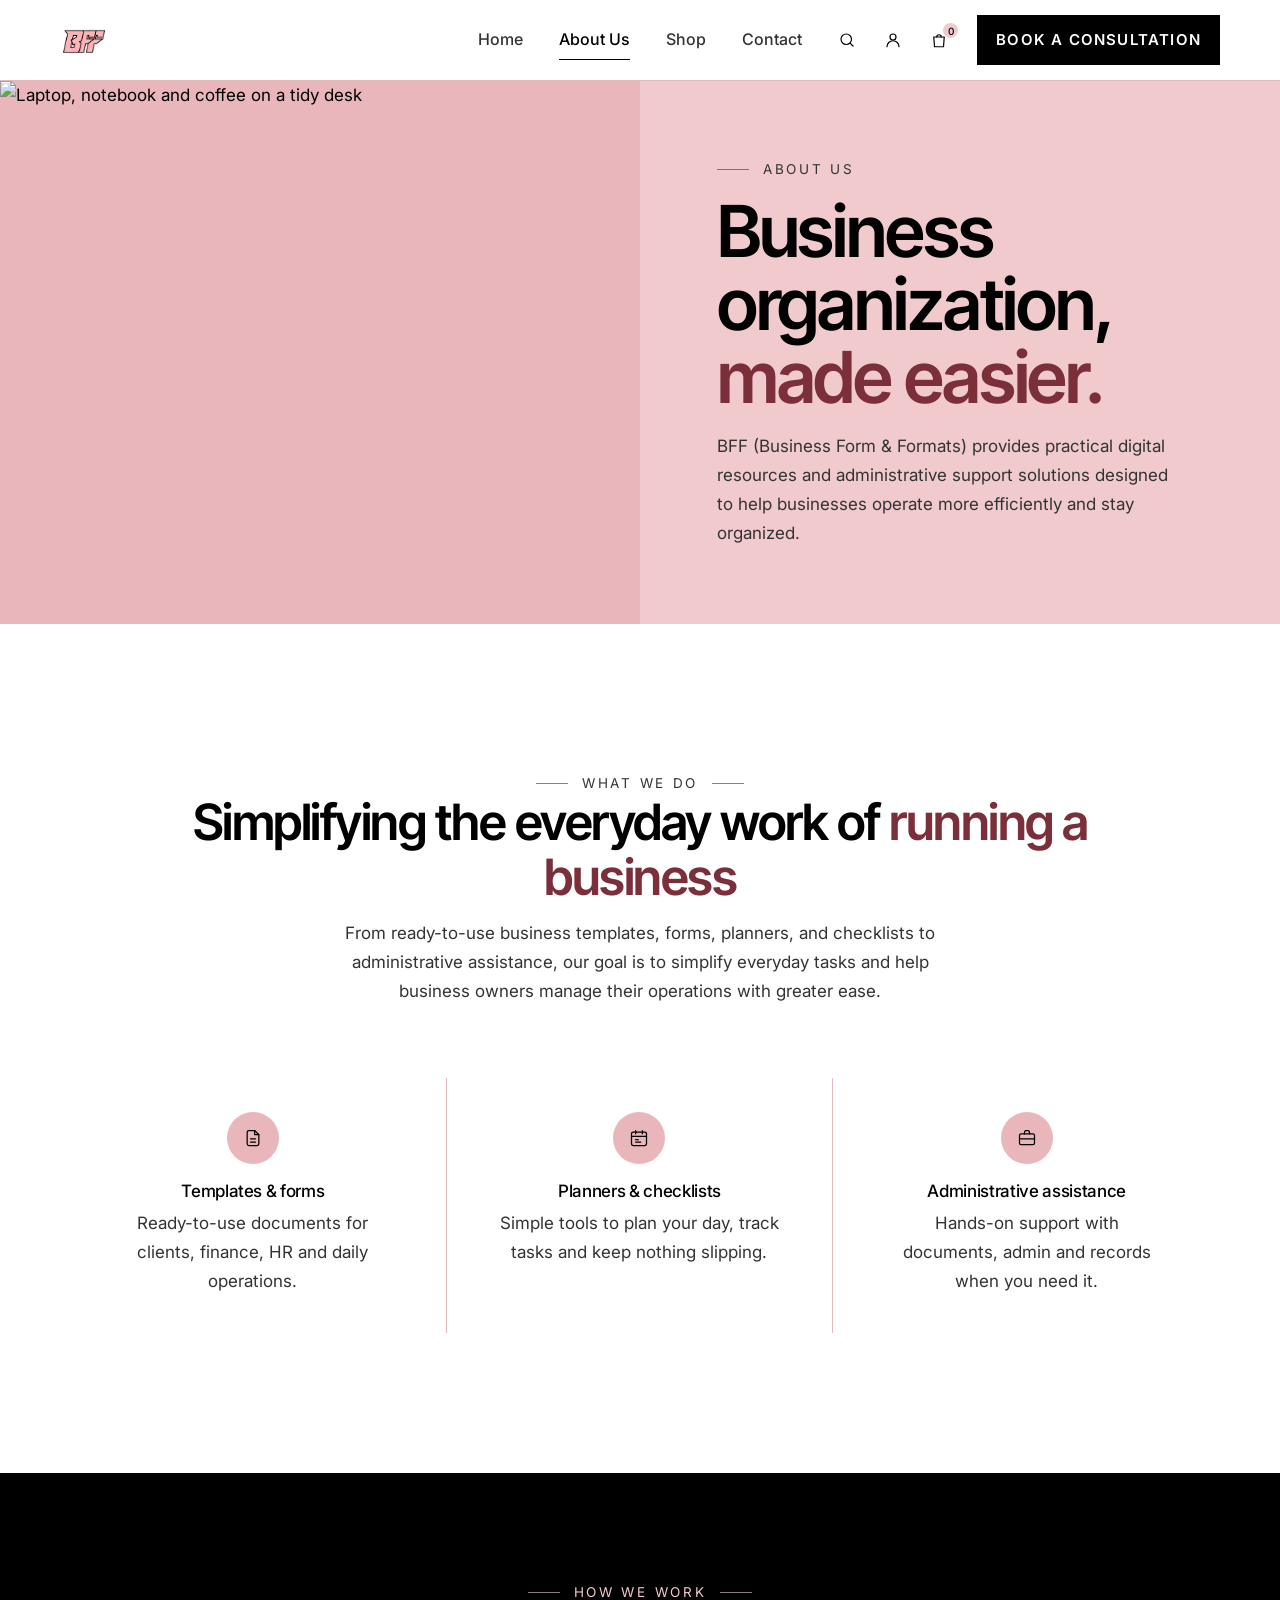
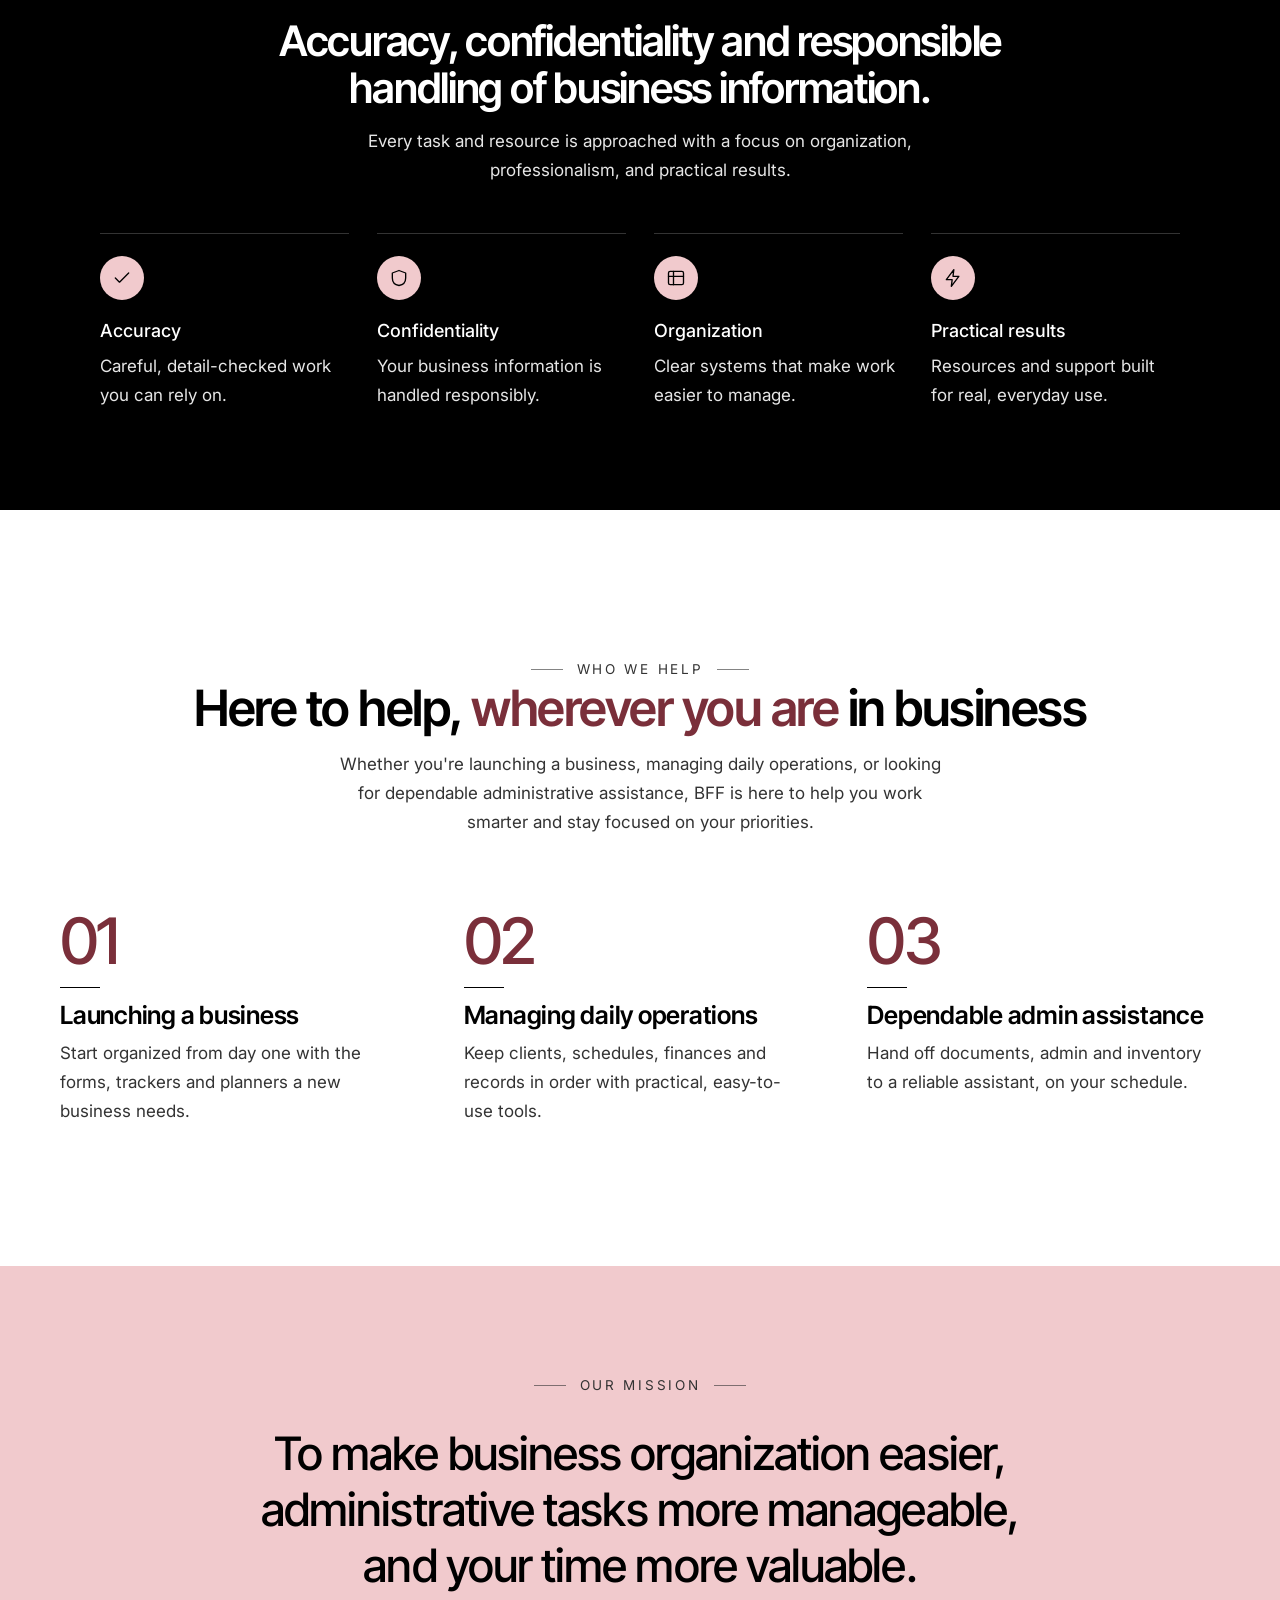
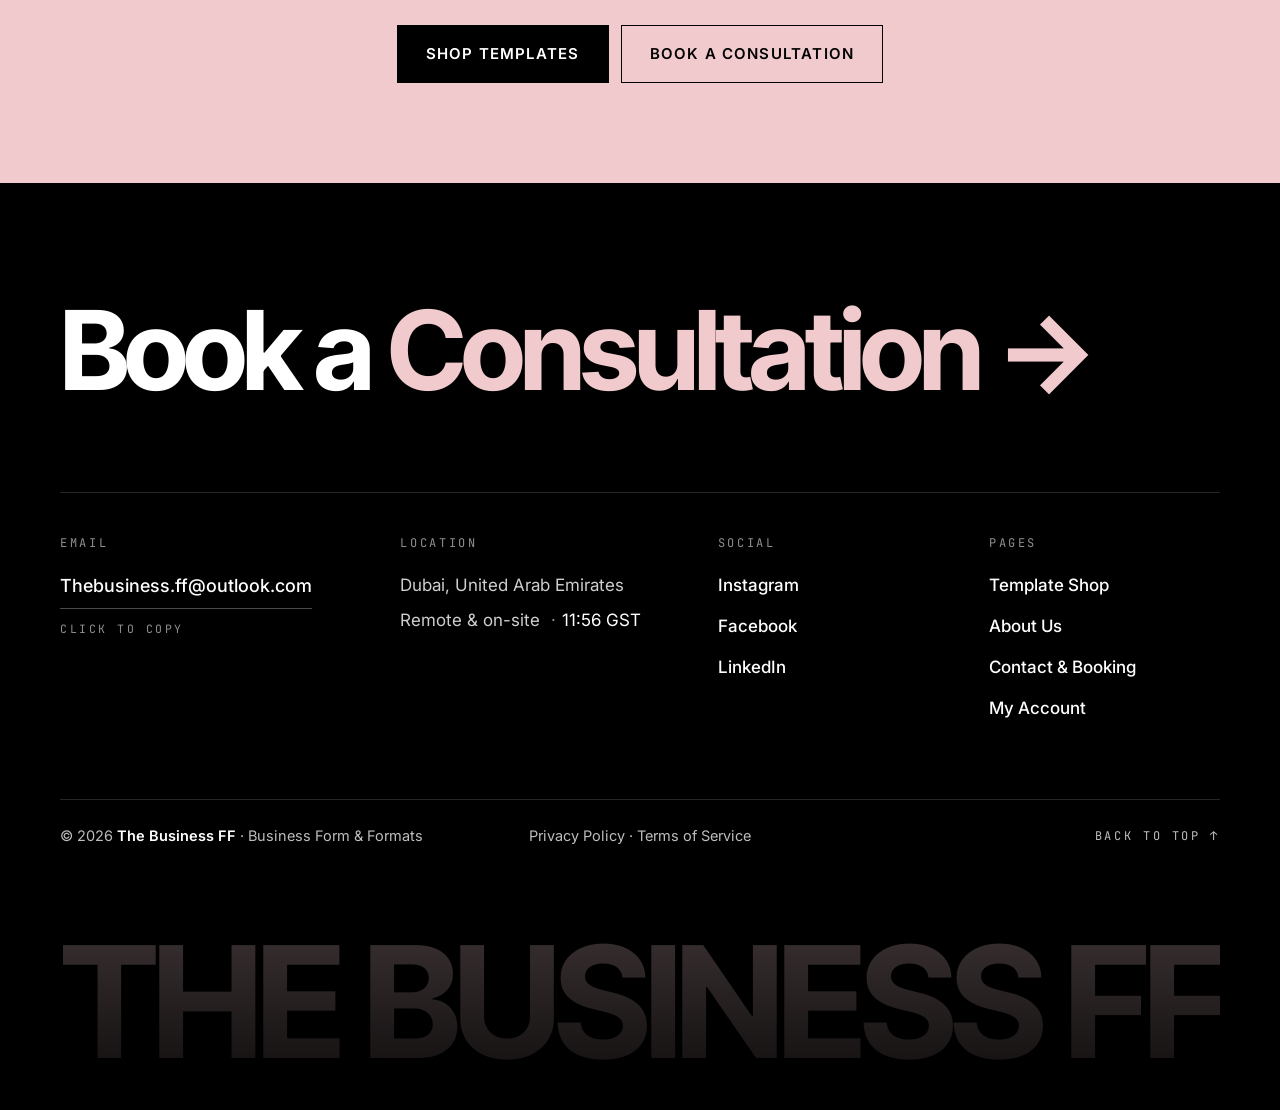
==== about.html @ d059f833 "Initial commit Co-Authored-By: Claude Sonnet 5.5 <noreply@anthropic.com>" ====
<!DOCTYPE html>
<html lang="en">
<head>
  <meta charset="UTF-8" />
  <meta name="viewport" content="width=device-width, initial-scale=1.0" />
  <title>About Us | The Business FF</title>
  <meta name="description" content="BFF (Business Form &amp; Formats) provides practical digital resources and administrative support to help businesses stay organized." />
  <link rel="icon" type="image/avif" href="nav-logo.avif" />
  <link rel="preconnect" href="https://fonts.googleapis.com" />
  <link rel="preconnect" href="https://fonts.gstatic.com" crossorigin />
  <link href="https://fonts.googleapis.com/css2?family=Inter:wght@400;500;600&family=Inter+Tight:wght@500;600;700&family=JetBrains+Mono:wght@400;500&display=swap" rel="stylesheet" />
  <link rel="stylesheet" href="css/styles.css?v=20261021e" />
</head>
<body>

  <header class="site-header">
    <div class="container">
      <a href="/" class="logo" aria-label="The Business FF home">
        <img src="nav-logo.avif" alt="The Business FF" />
      </a>
      <nav class="nav" id="site-nav">
        <a href="/">Home</a>
        <a href="/about" aria-current="page">About Us</a>
        <a href="/shop">Shop</a>
        <a href="/contact">Contact</a>
      </nav>
      <div class="header-actions">
        <a href="/shop#search" class="icon-btn" aria-label="Search templates">
          <svg viewBox="0 0 24 24" fill="none" stroke="currentColor" stroke-width="1.6" stroke-linecap="round"><circle cx="11" cy="11" r="7"/><path d="m20 20-3.5-3.5"/></svg>
        </a>
        <a href="/account" class="icon-btn" aria-label="Sign in" data-account>
          <svg viewBox="0 0 24 24" fill="none" stroke="currentColor" stroke-width="1.6" stroke-linecap="round"><circle cx="12" cy="8" r="4"/><path d="M4 21a8 8 0 0 1 16 0"/></svg>
          <span class="avatar" aria-hidden="true"></span>
        </a>
        <a href="/cart" class="icon-btn" aria-label="Cart, 0 items">
          <svg viewBox="0 0 24 24" fill="none" stroke="currentColor" stroke-width="1.6" stroke-linecap="round" stroke-linejoin="round"><path d="M5 8h14l-1 13H6z"/><path d="M9 8a3 3 0 0 1 6 0"/></svg>
          <span class="badge" data-cart-count>0</span>
        </a>
        <a href="/contact" class="btn btn--dark">Book a Consultation</a>
      </div>
      <button class="nav-toggle" aria-label="Open menu" aria-expanded="false" aria-controls="site-nav">
        <svg width="24" height="24" viewBox="0 0 24 24" fill="none" stroke="currentColor" stroke-width="1.5"><path d="M3 7h18M3 12h18M3 17h18"/></svg>
      </button>
    </div>
  </header>

  <main>
    <!-- Hero -->
    <section class="split-hero split-hero--contact">
      <img class="split-hero__img"
           src="https://images.unsplash.com/photo-1499750310107-5fef28a66643?auto=format&fit=crop&w=1400&q=80"
           alt="Laptop, notebook and coffee on a tidy desk" />
      <div class="split-hero__content">
        <p class="eyebrow">About us</p>
        <h1>Business organization, <em>made easier.</em></h1>
        <p class="lead">BFF (Business Form &amp; Formats) provides practical digital resources and administrative support solutions designed to help businesses operate more efficiently and stay organized.</p>
      </div>
    </section>

    <!-- What we do -->
    <section class="section" id="what-we-do">
      <div class="container">
        <div class="section-head">
          <p class="eyebrow">What we do</p>
          <h2>Simplifying the everyday work of <em>running a business</em></h2>
          <p>From ready-to-use business templates, forms, planners, and checklists to administrative assistance, our goal is to simplify everyday tasks and help business owners manage their operations with greater ease.</p>
        </div>

        <div class="service-grid about-offer">
          <article class="service reveal">
            <div class="icon-circle"><svg viewBox="0 0 24 24"><path d="M14 3H7a2 2 0 0 0-2 2v14a2 2 0 0 0 2 2h10a2 2 0 0 0 2-2V8z"/><path d="M14 3v5h5M9 13h6M9 17h6"/></svg></div>
            <h3>Templates &amp; forms</h3>
            <p>Ready-to-use documents for clients, finance, HR and daily operations.</p>
          </article>
          <article class="service reveal">
            <div class="icon-circle"><svg viewBox="0 0 24 24"><rect x="3" y="5" width="18" height="16" rx="2"/><path d="M16 3v4M8 3v4M3 10h18M8 14h3M8 17h6"/></svg></div>
            <h3>Planners &amp; checklists</h3>
            <p>Simple tools to plan your day, track tasks and keep nothing slipping.</p>
          </article>
          <article class="service reveal">
            <div class="icon-circle"><svg viewBox="0 0 24 24"><rect x="3" y="7" width="18" height="13" rx="2"/><path d="M9 7V5a2 2 0 0 1 2-2h2a2 2 0 0 1 2 2v2M3 13h18"/></svg></div>
            <h3>Administrative assistance</h3>
            <p>Hands-on support with documents, admin and records when you need it.</p>
          </article>
        </div>
      </div>
    </section>

    <!-- Values -->
    <section class="band about-values">
      <div class="container reveal">
        <p class="eyebrow">How we work</p>
        <h2>Accuracy, confidentiality and responsible handling of business information.</h2>
        <p class="about-values__lead">Every task and resource is approached with a focus on organization, professionalism, and practical results.</p>
        <ul class="values">
          <li>
            <span class="values__icon"><svg viewBox="0 0 24 24"><path d="M20 6 9 17l-5-5"/></svg></span>
            <strong>Accuracy</strong>
            <span>Careful, detail-checked work you can rely on.</span>
          </li>
          <li>
            <span class="values__icon"><svg viewBox="0 0 24 24"><path d="M12 3 4 6v6c0 5 3.4 8.3 8 9 4.6-.7 8-4 8-9V6z"/></svg></span>
            <strong>Confidentiality</strong>
            <span>Your business information is handled responsibly.</span>
          </li>
          <li>
            <span class="values__icon"><svg viewBox="0 0 24 24"><rect x="3" y="4" width="18" height="16" rx="2"/><path d="M3 10h18M9 4v16"/></svg></span>
            <strong>Organization</strong>
            <span>Clear systems that make work easier to manage.</span>
          </li>
          <li>
            <span class="values__icon"><svg viewBox="0 0 24 24"><path d="M13 2 4 14h7l-1 8 9-12h-7z"/></svg></span>
            <strong>Practical results</strong>
            <span>Resources and support built for real, everyday use.</span>
          </li>
        </ul>
      </div>
    </section>

    <!-- Who we help -->
    <section class="section" id="who-we-help">
      <div class="container">
        <div class="section-head">
          <p class="eyebrow">Who we help</p>
          <h2>Here to help, <em>wherever you are</em> in business</h2>
          <p>Whether you're launching a business, managing daily operations, or looking for dependable administrative assistance, BFF is here to help you work smarter and stay focused on your priorities.</p>
        </div>
        <div class="steps">
          <div class="step reveal">
            <p class="step__num">01</p>
            <h3>Launching a business</h3>
            <p>Start organized from day one with the forms, trackers and planners a new business needs.</p>
          </div>
          <div class="step reveal">
            <p class="step__num">02</p>
            <h3>Managing daily operations</h3>
            <p>Keep clients, schedules, finances and records in order with practical, easy-to-use tools.</p>
          </div>
          <div class="step reveal">
            <p class="step__num">03</p>
            <h3>Dependable admin assistance</h3>
            <p>Hand off documents, admin and inventory to a reliable assistant, on your schedule.</p>
          </div>
        </div>
      </div>
    </section>

    <!-- Mission -->
    <section class="cta about-mission">
      <div class="container reveal">
        <p class="eyebrow">Our mission</p>
        <blockquote>
          <p>To make business organization easier, administrative tasks more manageable, and your time more valuable.</p>
        </blockquote>
        <div class="btn-row">
          <a href="/shop" class="btn btn--dark">Shop Templates</a>
          <a href="/contact" class="btn btn--outline">Book a Consultation</a>
        </div>
      </div>
    </section>
  </main>

  <footer class="site-footer ft">
    <div class="container">
      <a href="/contact" class="ft__cta">Book a <span>Consultation&nbsp;&rarr;</span></a>

      <div class="ft__grid">
        <div class="ft__col">
          <p class="ft__label">Email</p>
          <button type="button" class="ft__email" data-copy-email="thebusiness.ff@outlook.com">Thebusiness.ff@outlook.com</button>
          <p class="ft__hint" data-copy-hint>Click to copy</p>
        </div>
        <div class="ft__col">
          <p class="ft__label">Location</p>
          <p class="ft__text">Dubai, United Arab Emirates</p>
          <p class="ft__text">Remote &amp; on-site <span class="ft__time" data-dubai-time></span></p>
        </div>
        <div class="ft__col">
          <p class="ft__label">Social</p>
          <ul class="ft__links">
            <li><a href="https://www.instagram.com/thebusiness.ff" target="_blank" rel="noopener">Instagram</a></li>
            <li><a href="https://www.facebook.com/thebusiness.ff/" target="_blank" rel="noopener">Facebook</a></li>
            <li><a href="https://www.linkedin.com/in/ms-duene-5a29911a1" target="_blank" rel="noopener">LinkedIn</a></li>
          </ul>
        </div>
        <div class="ft__col">
          <p class="ft__label">Pages</p>
          <ul class="ft__links">
            <li><a href="/shop">Template Shop</a></li>
            <li><a href="/about">About Us</a></li>
            <li><a href="/contact">Contact &amp; Booking</a></li>
            <li><a href="/account">My Account</a></li>
          </ul>
        </div>
      </div>

      <div class="ft__bottom">
        <p>&copy; 2026 <strong>The Business FF</strong> &middot; Business Form &amp; Formats</p>
        <p class="ft__legal"><a href="#">Privacy Policy</a> &middot; <a href="#">Terms of Service</a></p>
        <a href="#top" class="ft__top" data-back-to-top>Back to top &uarr;</a>
      </div>
      <p class="ft__wordmark" aria-hidden="true">THE BUSINESS FF</p>
    </div>
  </footer>

  <script src="https://cdn.jsdelivr.net/npm/@supabase/supabase-js@2.45.4/dist/umd/supabase.min.js"></script>
  <script src="js/auth.js?v=20261021e"></script>
  <script src="js/shop.js?v=20261021e"></script>
  <script src="js/main.js?v=20261021e"></script>
</body>
</html>
---- css/styles.css ----
/* ---------- Tokens: muted pink #F1CACD + black #000000 ---------- */
:root {
  --ink: #000000;
  --ink-soft: #333333;
  --muted: #4d4d4d;
  --white: #ffffff;

  --pink: #f1cacd;        /* muted pink: CTA band, accents (background only, too light for text) */
  --pink-deep: #7a2f3a;   /* numerals, accent text (readable on white and blush) */
  --blush: #f1cacd;       /* pink section backgrounds (same as --pink) */
  --blush-2: #e8b6bb;     /* image panels, icon circles: a step deeper than the pink */
  --line: #e2b9bd;
  --line-dark: #333333;

  --serif: "Inter Tight", "Inter", "Helvetica Neue", Arial, sans-serif;   /* headings */
  --sans: "Inter", "Helvetica Neue", Arial, sans-serif;
  --mono: "JetBrains Mono", ui-monospace, "SFMono-Regular", Consolas, monospace;

  --max: 1320px;
  --gutter: clamp(20px, 5vw, 60px);
}

*,
*::before,
*::after { box-sizing: border-box; }

html { scroll-behavior: smooth; }

body {
  margin: 0;
  background: var(--white);
  color: var(--ink);
  font-family: var(--sans);
  font-weight: 400;
  font-size: 18px;
  line-height: 1.7;
  -webkit-font-smoothing: antialiased;
}

img { display: block; max-width: 100%; }
[hidden] { display: none !important; }
a { color: inherit; text-decoration: none; }
button { font: inherit; }

h1, h2, h3 {
  font-family: var(--serif);
  font-weight: 400;
  line-height: 1.12;
  letter-spacing: -0.01em;
  margin: 0;
}

.container {
  width: 100%;
  max-width: var(--max);
  margin: 0 auto;
  padding: 0 var(--gutter);
}

.eyebrow {
  font-size: 13.5px;
  letter-spacing: 0.2em;
  text-transform: uppercase;
  font-weight: 400;
  color: var(--ink-soft);
  margin: 0 0 14px;
}

.section { padding: clamp(64px, 9vw, 110px) 0; }
.section-head { text-align: center; max-width: 900px; margin: 0 auto clamp(40px, 5vw, 60px); }
.section-head h2 { font-size: clamp(34px, 4vw, 50px); margin-bottom: 14px; }
.section-head p { color: var(--ink-soft); margin: 0 auto; max-width: 620px; }

/* ---------- Buttons (square, uppercase) ---------- */
.btn {
  display: inline-flex;
  align-items: center;
  justify-content: center;
  gap: 8px;
  font-family: var(--sans);
  font-size: 15px;
  font-weight: 500;
  letter-spacing: 0.08em;
  text-transform: uppercase;
  padding: 14px 24px;
  border: 1px solid var(--ink);
  border-radius: 0;
  cursor: pointer;
  transition: background 0.2s ease, color 0.2s ease, border-color 0.2s ease;
}
.btn--dark { background: var(--ink); color: var(--white); }
.btn--dark:hover { background: #333333; border-color: #333333; }
.btn--outline { background: transparent; color: var(--ink); }
.btn--outline:hover { background: var(--ink); color: var(--white); }
.btn--block { width: 100%; }

.link-arrow {
  font-size: 16px;
  font-weight: 400;
  border-bottom: 1px solid currentColor;
  padding-bottom: 1px;
  transition: color 0.2s;
}
.link-arrow:hover { color: var(--pink-deep); }

/* ---------- Header ---------- */
.site-header {
  background: var(--white);
  border-bottom: 1px solid var(--line);
  position: sticky;
  top: 0;
  z-index: 30;
}
.site-header .container {
  display: grid;
  grid-template-columns: 1fr auto 1fr;
  align-items: center;
  height: 80px;
  max-width: 1440px;
}
.logo img { height: 48px; width: auto; }

.nav { display: flex; gap: 36px; }
.nav a {
  font-size: 16px;
  font-weight: 400;
  padding: 6px 0;
  position: relative;
  color: var(--ink-soft);
  transition: color 0.2s;
}
.nav a::after {
  content: "";
  position: absolute;
  left: 0; right: 0; bottom: 0;
  height: 1px;
  background: var(--ink);
  transform: scaleX(0);
  transition: transform 0.25s ease;
}
.nav a:hover,
.nav a[aria-current="page"] { color: var(--ink); }
.nav a:hover::after,
.nav a[aria-current="page"]::after { transform: scaleX(1); }

.header-actions { display: flex; align-items: center; justify-content: flex-end; gap: 18px; }
.icon-btn {
  position: relative;
  display: grid;
  place-items: center;
  width: 28px; height: 28px;
  color: var(--ink);
  background: none;
  border: 0;
  padding: 0;
  cursor: pointer;
}
.icon-btn svg { width: 18px; height: 18px; }
.icon-btn .badge {
  position: absolute;
  top: -3px; right: -5px;
  min-width: 15px; height: 15px;
  border-radius: 8px;
  background: var(--pink);
  color: var(--ink);
  font-size: 10px;
  font-weight: 500;
  display: grid;
  place-items: center;
}
.header-actions .btn { padding: 11px 18px; margin-left: 6px; }

.nav-toggle { display: none; }

/* ---------- Split hero (image + text) ---------- */
.split-hero {
  display: grid;
  grid-template-columns: 1.1fr 0.9fr;
  min-height: clamp(540px, 74vh, 660px);
  background: var(--blush);
}
/* height:0 + min-height:100% lets the text decide the row height; the photo just fills it */
.split-hero__img { width: 100%; height: 0; min-height: 100%; object-fit: cover; background: var(--blush-2); }
.split-hero__content {
  display: flex;
  flex-direction: column;
  justify-content: center;
  padding: clamp(48px, 6vw, 80px) clamp(24px, 6vw, 80px) clamp(48px, 6vw, 80px) max(var(--gutter), calc((100vw - 1440px) / 2 + 120px));
}
.split-hero--home .split-hero__content { order: -1; }
.split-hero--contact { grid-template-columns: 1fr 1fr; min-height: clamp(400px, 50vh, 440px); }
.split-hero--contact .split-hero__content { padding-left: clamp(24px, 6vw, 80px); padding-right: var(--gutter); }

.split-hero h1 { font-size: clamp(46px, 5.8vw, 76px); margin-bottom: 18px; }
.split-hero--contact h1 { font-size: clamp(40px, 4.4vw, 56px); max-width: 520px; }
.hero__sub { font-family: var(--serif); font-size: clamp(21px, 2vw, 26px); margin: 0 0 16px; }
.split-hero p.lead { color: var(--ink-soft); margin: 0 0 30px; max-width: 470px; }
.split-hero--contact p.lead { margin-bottom: 0; }
.btn-row { display: flex; flex-wrap: wrap; gap: 12px; }
.hero__meta {
  display: flex;
  flex-wrap: wrap;
  gap: 4px 10px;
  margin: 28px 0 0;
  padding: 0;
  list-style: none;
  font-size: 15px;
  color: var(--ink-soft);
}
.hero__meta li + li::before { content: "·"; margin-right: 10px; color: var(--pink-deep); }

/* ---------- Black schedule band ---------- */
.band {
  background: var(--ink);
  color: var(--white);
  text-align: center;
  padding: clamp(44px, 5vw, 60px) 0;
}
.band .eyebrow { color: var(--pink); }
.band h2 { font-size: clamp(30px, 3.4vw, 42px); margin-bottom: 14px; }
.band__meta {
  display: flex;
  flex-wrap: wrap;
  justify-content: center;
  gap: 4px 10px;
  list-style: none;
  margin: 0;
  padding: 0;
  font-size: 15px;
  color: #e0e0e0;
}
.band__meta li + li::before { content: "·"; margin-right: 10px; color: var(--pink); }

/* ---------- Services grid ---------- */
.service-grid {
  display: grid;
  grid-template-columns: repeat(3, 1fr);
  max-width: var(--max);
  margin: 0 auto;
}
.service {
  text-align: center;
  padding: 34px 28px 38px;
  border-right: 1px solid var(--line);
  border-bottom: 1px solid var(--line);
}
.service:nth-child(3n) { border-right: 0; }
.service:nth-last-child(-n + 3) { border-bottom: 0; }
.icon-circle {
  width: 52px; height: 52px;
  border-radius: 50%;
  background: var(--blush-2);
  display: grid;
  place-items: center;
  margin: 0 auto 18px;
  transition: background 0.25s, transform 0.25s;
}
.icon-circle svg { width: 20px; height: 20px; stroke: var(--ink); fill: none; stroke-width: 1.5; stroke-linecap: round; stroke-linejoin: round; }
.service:hover .icon-circle { background: var(--pink); transform: translateY(-3px); }
.service h3 { font-family: var(--sans); font-size: 17px; font-weight: 500; margin-bottom: 8px; }
.service p { font-size: 17px; color: var(--ink-soft); margin: 0 auto 14px; max-width: 280px; }
.service p:last-child { margin-bottom: 0; }

/* ---------- Who it's for ---------- */
.who {
  display: grid;
  grid-template-columns: 0.875fr 1.125fr;
  background: var(--blush);
}
.who__img { width: 100%; height: 0; min-height: 100%; object-fit: cover; }
.who__content { padding: clamp(56px, 7vw, 100px) var(--gutter) clamp(56px, 7vw, 100px) clamp(28px, 5vw, 80px); max-width: 720px; }
.who h2 { font-size: clamp(34px, 3.8vw, 48px); margin-bottom: 18px; }
.who__intro { color: var(--ink-soft); margin: 0 0 22px; max-width: 560px; }

.checklist { list-style: none; margin: 0 0 36px; padding: 0; }
.checklist li { display: flex; align-items: center; gap: 12px; padding: 5px 0; font-size: 17px; }
.checklist svg { width: 15px; height: 15px; stroke: var(--ink); fill: none; stroke-width: 2; flex: none; }

.compare { width: 100%; border-collapse: collapse; font-size: 16px; }
.compare th, .compare td { text-align: left; padding: 12px 10px 12px 0; border-bottom: 1px solid var(--line); }
.compare thead th { font-weight: 500; }
.compare thead th:last-child { color: var(--pink-deep); font-weight: 400; }
.compare tbody th { font-weight: 500; }
.compare tbody td:nth-child(2) { color: var(--muted); }

/* ---------- Steps ---------- */
.steps {
  display: grid;
  grid-template-columns: repeat(3, 1fr);
  gap: clamp(28px, 4vw, 56px);
  max-width: var(--max);
  margin: 0 auto;
}
.step .step__num {
  font-family: var(--serif);
  font-size: 64px;
  line-height: 1;
  color: var(--pink-deep);
  margin: 0 0 14px;
}
.step .step__num::after { content: ""; display: block; width: 40px; height: 1px; background: var(--ink); margin-top: 14px; }
.step h3 { font-size: 25px; margin-bottom: 10px; }
.step p { font-size: 17px; color: var(--ink-soft); margin: 0; max-width: 340px; }

/* ---------- Template shop ---------- */
.shop { background: var(--blush); }
.tabs { display: flex; justify-content: center; flex-wrap: wrap; gap: 8px 28px; margin: -16px 0 40px; }
.tab {
  background: none;
  border: 0;
  border-bottom: 1px solid transparent;
  padding: 4px 0;
  font-size: 16px;
  color: var(--ink-soft);
  cursor: pointer;
  transition: color 0.2s, border-color 0.2s;
}
.tab:hover { color: var(--ink); }
.tab[aria-selected="true"] { color: var(--ink); border-color: var(--ink); }

.products {
  display: grid;
  grid-template-columns: repeat(4, 1fr);
  gap: 24px;
  max-width: var(--max);
  margin: 0 auto 48px;
}
.product[hidden] { display: none; }
.product__cover {
  display: block;
  position: relative;
  aspect-ratio: 2 / 3;
  overflow: hidden;
  background: var(--blush-2);
  box-shadow: 0 6px 18px rgba(0, 0, 0, 0.06);
  transition: transform 0.3s ease, box-shadow 0.3s ease;
}
.product__cover img { width: 100%; height: 100%; object-fit: cover; }
.product:hover .product__cover { transform: translateY(-4px); box-shadow: 0 14px 30px rgba(0, 0, 0, 0.12); }
.product__tag {
  position: absolute;
  left: 12px; bottom: 12px;
  background: var(--white);
  font-size: 13.5px;
  font-weight: 500;
  padding: 4px 12px;
  border-radius: 20px;
}
.product h3 { font-family: var(--sans); font-size: 17px; font-weight: 500; margin: 14px 0 6px; line-height: 1.4; }
.product__price { font-size: 17px; font-weight: 500; margin: 0 0 6px; }
.product__price s { color: var(--muted); font-weight: 300; font-size: 15px; margin-right: 6px; }
.product .link-arrow { border: 0; font-size: 15px; color: var(--ink-soft); }
.shop__more { text-align: center; }
.shop-note { grid-column: 1 / -1; text-align: center; color: var(--muted); padding: 40px 0; margin: 0; }
.product h3 a:hover { color: var(--pink-deep); }

/* ---------- Page heads (shop, cart) ---------- */
.page-head { background: var(--blush); text-align: center; padding: clamp(48px, 7vw, 88px) 0 clamp(40px, 5vw, 64px); }
.page-head h1 { font-size: clamp(38px, 4.6vw, 58px); margin-bottom: 14px; }
.page-head p:last-child { color: var(--ink-soft); max-width: 560px; margin: 0 auto; }
.page-head--left { text-align: left; padding-bottom: 32px; }
.page-head--left h1 { margin: 0; }
.section--tight { padding-top: clamp(40px, 5vw, 64px); }
.shop .tabs { margin-top: 0; }

/* ---------- Product page ---------- */
.pdp { display: grid; grid-template-columns: minmax(0, 1fr) minmax(0, 1fr); gap: clamp(32px, 6vw, 80px); align-items: start; max-width: 1100px; }
.pdp__media { position: sticky; top: 112px; background: var(--blush-2); box-shadow: 0 12px 40px rgba(0, 0, 0, 0.08); }
.pdp__media img { width: 100%; height: auto; }
.pdp__info .eyebrow a { border-bottom: 1px solid currentColor; }
.pdp__info h1 { font-size: clamp(34px, 3.6vw, 46px); margin-bottom: 14px; }
.pdp__price { font-size: 24px; font-weight: 500; margin: 0 0 28px; }
.pdp__price s { color: var(--muted); font-weight: 300; font-size: 18px; margin-right: 10px; }
.pdp__actions { display: grid; gap: 10px; margin-bottom: 32px; max-width: 420px; }
.btn.is-added { background: var(--pink); border-color: var(--pink); color: var(--ink); }
.pdp__description { color: var(--ink-soft); margin: 0 0 28px; }
.pdp__info h2 { font-size: 26px; margin-bottom: 14px; }
.pdp__info .checklist { margin-bottom: 28px; }
.pdp__note { display: flex; gap: 12px; align-items: flex-start; background: var(--blush); padding: 16px 18px; font-size: 16px; margin: 0; }
.pdp__note svg { width: 20px; height: 20px; flex: none; margin-top: 2px; }
.pdp__missing { grid-column: 1 / -1; text-align: center; padding: 40px 0; }
.pdp__missing h1 { font-size: 40px; margin-bottom: 12px; }
.pdp__missing p { color: var(--ink-soft); margin: 0 0 24px; }

/* ---------- Cart ---------- */
.cart { display: grid; grid-template-columns: minmax(0, 1.6fr) minmax(0, 1fr); gap: clamp(32px, 5vw, 64px); align-items: start; }
.cart__items { border-top: 1px solid var(--line); }
.cart-item { display: grid; grid-template-columns: 88px 1fr auto; gap: 20px; align-items: center; padding: 20px 0; border-bottom: 1px solid var(--line); }
.cart-item__img { display: block; aspect-ratio: 2 / 3; background: var(--blush-2); overflow: hidden; }
.cart-item__img img { width: 100%; height: 100%; object-fit: cover; }
.cart-item__name { display: block; font-weight: 500; font-size: 17px; line-height: 1.35; margin-bottom: 4px; }
.cart-item__name:hover { color: var(--pink-deep); }
.cart-item__meta { display: block; font-size: 15px; color: var(--ink-soft); margin-bottom: 8px; }
.cart-item__remove { background: none; border: 0; padding: 0; font-size: 15px; color: var(--ink-soft); border-bottom: 1px solid currentColor; cursor: pointer; }
.cart-item__remove:hover { color: #8e2f45; }
.cart-item__price { font-weight: 500; font-size: 17px; text-align: right; white-space: nowrap; }
.cart-item__price s { display: block; color: var(--muted); font-weight: 300; font-size: 15px; }
.cart-empty { text-align: center; padding: 48px 0; }
.cart-empty p { font-family: var(--serif); font-size: 28px; margin: 0 0 20px; }

.cart__summary { background: var(--blush); padding: clamp(24px, 3vw, 36px); position: sticky; top: 112px; }
.cart__summary h2 { font-size: 28px; margin-bottom: 18px; }
.summary-rows { margin: 0 0 24px; }
.summary-rows div { display: flex; justify-content: space-between; padding: 8px 0; font-size: 17px; }
.summary-rows dd { margin: 0; font-weight: 500; }
.summary-rows .is-saving { color: var(--pink-deep); }
.summary-rows .summary-total { border-top: 1px solid var(--line); margin-top: 8px; padding-top: 16px; font-size: 19px; }
.field-hint { display: block; font-size: 14.5px; color: var(--ink-soft); margin-top: 8px; }
.field-hint a { border-bottom: 1px solid currentColor; }
.field input[readonly] { background: var(--blush); color: var(--ink-soft); }
.pay-note { display: flex; gap: 10px; align-items: center; font-size: 15px; color: var(--ink-soft); margin: 8px 0 0; }
.pay-note svg { width: 18px; height: 18px; flex: none; }

/* ---------- Order confirmation ---------- */
.order { max-width: 780px; }
.order h1 { font-size: clamp(34px, 4vw, 50px); margin-bottom: 14px; }
.order-lead { color: var(--ink-soft); margin: 0 0 32px; }
.order-lead a { border-bottom: 1px solid currentColor; }
.order-items { border-top: 1px solid var(--line); margin-bottom: 28px; }
.order-item { display: grid; grid-template-columns: 96px 1fr; gap: 22px; padding: 22px 0; border-bottom: 1px solid var(--line); }
.order-item__img { width: 100%; aspect-ratio: 2 / 3; object-fit: cover; background: var(--blush-2); }
.order-item h3 { font-family: var(--sans); font-size: 17px; font-weight: 500; margin-bottom: 4px; }
.order-item__price { display: block; color: var(--ink-soft); margin-bottom: 14px; }
.order-item__downloads { display: flex; flex-wrap: wrap; gap: 10px; }
.download-btn { text-transform: none; letter-spacing: 0; font-size: 15px; }
.order-item__pending { margin: 0; font-size: 16px; color: var(--ink-soft); }
.order-meta { display: flex; flex-wrap: wrap; gap: 12px 40px; margin: 0 0 32px; }
.order-meta dt { font-size: 14px; letter-spacing: 0.12em; text-transform: uppercase; color: var(--muted); }
.order-meta dd { margin: 2px 0 0; font-weight: 500; }

/* ---------- My purchases (account) ---------- */
.purchases { margin: 0 0 28px; }
.purchases h3 { font-family: var(--sans); font-size: 14px; font-weight: 500; letter-spacing: 0.16em; text-transform: uppercase; margin: 0 0 10px; }
.purchase { display: flex; justify-content: space-between; align-items: center; gap: 16px; padding: 14px 0; border-bottom: 1px solid var(--line); font-size: 16px; }
.purchase:first-of-type { border-top: 1px solid var(--line); }
.purchase span { display: block; color: var(--ink-soft); font-size: 14.5px; }
.purchase a { white-space: nowrap; border-bottom: 1px solid currentColor; font-size: 15px; }
.purchases__empty { color: var(--ink-soft); font-size: 16px; margin: 0; }

/* ---------- Pink CTA band ---------- */
.cta {
  background: var(--pink);
  text-align: center;
  padding: clamp(64px, 8vw, 100px) 0;
}
.cta h2 { font-size: clamp(36px, 4.6vw, 56px); max-width: 640px; margin: 0 auto 16px; }
.cta p { max-width: 460px; margin: 0 auto 28px; color: #333333; }
.cta .btn-row { justify-content: center; }

/* ---------- Footer ---------- */
.site-footer { background: var(--ink); color: #ececec; padding: clamp(48px, 6vw, 70px) 0 28px; }
.site-footer .container { max-width: var(--max); }
.footer__top {
  display: grid;
  grid-template-columns: minmax(260px, 1fr) auto auto auto;
  gap: 40px clamp(40px, 5vw, 80px);
  padding-bottom: 40px;
  border-bottom: 1px solid var(--line-dark);
}
.footer__brand img { height: 44px; width: auto; margin: -8px 0 10px -6px; }
.footer__tagline { font-family: var(--serif); font-size: 25px; line-height: 1.3; color: var(--white); margin: 0 0 12px; }
.footer__handle { font-size: 15px; color: var(--pink); }
.footer__col h4 {
  font-size: 13.5px;
  font-weight: 400;
  letter-spacing: 0.18em;
  text-transform: uppercase;
  color: var(--pink);
  margin: 0 0 14px;
}
.footer__col ul { list-style: none; margin: 0; padding: 0; }
.footer__col li { font-size: 16px; padding: 3px 0; white-space: nowrap; }
.footer__col a:hover { color: var(--white); }
.footer__bottom {
  display: flex;
  justify-content: space-between;
  flex-wrap: wrap;
  gap: 8px;
  padding-top: 22px;
  font-size: 15px;
  color: #c4c4c4;
}
.footer__bottom a:hover { color: var(--white); }

/* ---------- Social icons ---------- */
.footer__social { display: flex; gap: 14px; margin-top: 16px; }
.footer__social a {
  display: grid;
  place-items: center;
  width: 40px; height: 40px;
  border-radius: 50%;
  background: var(--pink);
  color: var(--ink);
  transition: transform 0.2s, background 0.2s;
}
.footer__social a:hover { transform: translateY(-2px); background: var(--white); }
.footer__social svg { width: 18px; height: 18px; }
.reach .icon-circle--brand svg { fill: var(--ink); stroke: none; width: 16px; height: 16px; }

/* ---------- Contact: inquiry ---------- */
.inquiry .container {
  display: grid;
  grid-template-columns: 1.75fr 1fr;
  gap: clamp(32px, 5vw, 64px);
  align-items: start;
}
.inquiry h2 { font-size: clamp(34px, 3.4vw, 44px); margin-bottom: 6px; }
.inquiry__lead { font-size: 16px; color: var(--ink-soft); margin: 0 0 28px; }

.form-grid { display: grid; grid-template-columns: 1fr 1fr; gap: 0 20px; }
.field { margin-bottom: 20px; }
.field--full { grid-column: 1 / -1; }
.field label { display: block; font-size: 16px; font-weight: 500; margin-bottom: 8px; }
.field input,
.field select,
.field textarea {
  width: 100%;
  font: inherit;
  font-size: 16.5px;
  color: var(--ink);
  background: var(--white);
  border: 1px solid #d9cdcf;
  border-radius: 0;
  padding: 11px 13px;
  transition: border-color 0.2s, box-shadow 0.2s;
}
.field select { appearance: none; background-image: url("data:image/svg+xml,%3Csvg xmlns='http://www.w3.org/2000/svg' width='12' height='12' viewBox='0 0 24 24' fill='none' stroke='%235a5357' stroke-width='2'%3E%3Cpath d='m6 9 6 6 6-6'/%3E%3C/svg%3E"); background-repeat: no-repeat; background-position: right 13px center; padding-right: 36px; }
.field select:invalid { color: var(--muted); }
.field textarea { min-height: 130px; resize: vertical; }
.field input::placeholder,
.field textarea::placeholder { color: var(--muted); }
.field input:focus,
.field select:focus,
.field textarea:focus {
  outline: none;
  border-color: var(--ink);
  box-shadow: 0 0 0 3px rgba(241, 202, 205, 0.45);
}
.field.is-invalid input,
.field.is-invalid select,
.field.is-invalid textarea { border-color: #8e2f45; }

.consent { display: flex; align-items: center; gap: 10px; font-size: 16px; margin: 4px 0 24px; cursor: pointer; }
.consent input { width: 15px; height: 15px; accent-color: var(--ink); margin: 0; }
.form-actions { display: flex; align-items: center; flex-wrap: wrap; gap: 14px 18px; }
.form-actions small { font-size: 15.5px; color: var(--ink-soft); }
.form-status { font-size: 16.5px; margin: 16px 0 0; min-height: 1.4em; }

.chat-card { background: var(--blush); padding: clamp(28px, 3vw, 40px); }
.chat-card h3 { font-size: 30px; margin-bottom: 10px; }
.chat-card > p { font-size: 16px; color: var(--ink-soft); margin: 0 0 24px; }
.reach { list-style: none; margin: 0 0 24px; padding: 0; }
.reach li { display: flex; align-items: center; gap: 14px; margin-bottom: 16px; }
.reach .icon-circle { display: grid; place-items: center; width: 40px; height: 40px; margin: 0; background: var(--white); flex: none; }
.reach .icon-circle svg { width: 17px; height: 17px; }
.reach strong { display: block; font-size: 16px; font-weight: 500; line-height: 1.3; }
.reach li > div > span { display: block; font-size: 15.5px; color: var(--ink-soft); }
.reach a:hover { color: var(--pink-deep); }
.next { border-top: 1px solid var(--line); margin-top: 28px; padding-top: 22px; }
.next .eyebrow { font-weight: 500; color: var(--ink); margin-bottom: 14px; }
.next ol { list-style: none; margin: 0; padding: 0; counter-reset: next; }
.next li { counter-increment: next; display: flex; align-items: baseline; gap: 12px; font-size: 16.5px; padding: 5px 0; }
.next li::before { content: counter(next); font-family: var(--serif); font-size: 25px; line-height: 1; color: var(--pink-deep); width: 14px; }

/* ---------- Account / auth ---------- */
.icon-btn .avatar { display: none; }
.icon-btn.is-signed-in svg { display: none; }
.icon-btn.is-signed-in .avatar {
  display: grid;
  place-items: center;
  width: 28px; height: 28px;
  border-radius: 50%;
  background: var(--pink);
  color: var(--ink);
  font-size: 14px;
  font-weight: 500;
}

.auth {
  background: var(--blush);
  padding: clamp(56px, 8vw, 96px) var(--gutter) clamp(72px, 10vw, 120px);
}
.auth__intro { text-align: center; max-width: 720px; margin: 0 auto 36px; }
.auth__intro h1 { font-size: clamp(36px, 4vw, 50px); margin-bottom: 12px; }
.auth__intro p:last-child { color: var(--ink-soft); margin: 0; }

.auth-card {
  background: var(--white);
  max-width: 480px;
  margin: 0 auto;
  padding: clamp(28px, 4vw, 44px);
  box-shadow: 0 12px 40px rgba(0, 0, 0, 0.06);
}
.auth-card h2 { font-size: 30px; margin-bottom: 10px; }
.auth-lead { color: var(--ink-soft); font-size: 16px; margin: 0 0 24px; }
.auth-tabs { display: flex; border-bottom: 1px solid var(--line); margin-bottom: 28px; }
.auth-tab {
  flex: 1;
  background: none;
  border: 0;
  border-bottom: 2px solid transparent;
  margin-bottom: -1px;
  padding: 12px 0;
  font-size: 16px;
  color: var(--ink-soft);
  cursor: pointer;
  transition: color 0.2s, border-color 0.2s;
}
.auth-tab:hover { color: var(--ink); }
.auth-tab[aria-selected="true"] { color: var(--ink); border-color: var(--ink); font-weight: 500; }
.auth-loading { text-align: center; color: var(--muted); padding: 24px 0; }
.auth-aside { font-size: 15px; margin: -6px 0 22px; text-align: right; }
.auth-aside--center { text-align: center; margin: 18px 0 0; }
.auth-aside a { border-bottom: 1px solid currentColor; color: var(--ink-soft); }
.auth-aside a:hover { color: var(--ink); }
.btn:disabled { opacity: 0.6; cursor: wait; }
.form-status.is-error { color: #8e2f45; }

.account__details { margin: 22px 0 28px; border-top: 1px solid var(--line); }
.account__details div { display: flex; justify-content: space-between; gap: 16px; padding: 14px 0; border-bottom: 1px solid var(--line); font-size: 16px; }
.account__details dt { color: var(--ink-soft); }
.account__details dd { margin: 0; font-weight: 500; text-align: right; word-break: break-all; }
.account__actions { display: grid; gap: 10px; margin-bottom: 24px; }
.account__signout { background: none; border: 0; padding: 0; cursor: pointer; font-size: 16px; color: var(--ink-soft); }

/* ---------- Reveal animation ---------- */
.reveal { opacity: 0; transform: translateY(16px); transition: opacity 0.7s ease, transform 0.7s ease; }
.reveal.is-visible { opacity: 1; transform: none; }
@media (prefers-reduced-motion: reduce) {
  .reveal { opacity: 1; transform: none; transition: none; }
  html { scroll-behavior: auto; }
}

/* ---------- Responsive ---------- */
@media (max-width: 1080px) {
  .products { grid-template-columns: repeat(2, 1fr); }
  .header-actions .btn { display: none; }
  .footer__top { grid-template-columns: 1fr 1fr; }
  .footer__col li { white-space: normal; overflow-wrap: anywhere; }
}

@media (max-width: 900px) {
  .split-hero,
  .split-hero--contact { grid-template-columns: 1fr; }
  .split-hero__img { height: 300px; min-height: 0; }
  .split-hero--home .split-hero__content { order: 0; }
  .split-hero__content,
  .split-hero--contact .split-hero__content { padding: 48px var(--gutter) 56px; }

  .service-grid { grid-template-columns: repeat(2, 1fr); }
  .service:nth-child(3n) { border-right: 1px solid var(--line); }
  .service:nth-child(2n) { border-right: 0; }
  .service:nth-last-child(-n + 3) { border-bottom: 1px solid var(--line); }
  .service:nth-last-child(-n + 2) { border-bottom: 0; }

  .who { grid-template-columns: 1fr; }
  .who__img { height: 300px; min-height: 0; }
  .who__content { padding: 48px var(--gutter) 56px; }

  .steps { grid-template-columns: 1fr; max-width: 480px; }

  .inquiry .container { grid-template-columns: 1fr; }
  .pdp, .cart { grid-template-columns: 1fr; }
  .pdp__media { position: static; max-width: 420px; }
  .cart__summary { position: static; }
}

@media (max-width: 760px) {
  .site-header .container { grid-template-columns: auto 1fr auto; gap: 12px; height: 68px; }
  .logo img { height: 40px; }
  .header-actions { order: 2; gap: 10px; }
  .nav-toggle {
    display: grid;
    place-items: center;
    order: 3;
    width: 36px; height: 36px;
    background: none;
    border: 0;
    color: var(--ink);
    cursor: pointer;
  }
  .nav {
    position: absolute;
    top: 100%;
    left: 0; right: 0;
    flex-direction: column;
    gap: 0;
    background: var(--white);
    border-bottom: 1px solid var(--line);
    padding: 8px var(--gutter) 16px;
    display: none;
  }
  .nav.is-open { display: flex; }
  .nav a { padding: 12px 0; font-size: 17px; }
  .nav a::after { display: none; }

  .form-grid { grid-template-columns: 1fr; }
}

@media (max-width: 560px) {
  .service-grid { grid-template-columns: 1fr; }
  .service { border-right: 0 !important; border-bottom: 1px solid var(--line) !important; }
  .service:last-child { border-bottom: 0 !important; }
  .products { grid-template-columns: repeat(2, 1fr); gap: 16px; }
  .cart-item { grid-template-columns: 64px 1fr; }
  .cart-item__price { grid-column: 2; text-align: left; }
  .order-item { grid-template-columns: 72px 1fr; }
  .footer__top { grid-template-columns: 1fr; }
  .btn-row .btn { flex: 1 1 100%; }
  .compare { font-size: 15px; }
}

/* ---------- PayPal buttons (cart) ---------- */
.pay-buttons { min-height: 110px; position: relative; z-index: 0; }
.pay-buttons__loading { text-align: center; font-size: 15.5px; color: var(--ink-soft); padding: 16px 0; margin: 0; }

/* ---------- About page ---------- */
.about-offer .service:nth-last-child(-n + 3) { border-bottom: 0; }
.about-values { text-align: center; padding: clamp(64px, 8vw, 100px) 0; }
.about-values h2 { max-width: 820px; margin: 0 auto 16px; }
.about-values__lead { max-width: 620px; margin: 0 auto 48px; color: #e6e6e6; }
.values {
  list-style: none;
  margin: 0 auto;
  padding: 0;
  max-width: 1080px;
  display: grid;
  grid-template-columns: repeat(4, 1fr);
  gap: 28px;
  text-align: left;
}
.values li { border-top: 1px solid var(--line-dark); padding-top: 22px; }
.values__icon {
  display: grid;
  place-items: center;
  width: 44px; height: 44px;
  border-radius: 50%;
  background: var(--pink);
  margin-bottom: 16px;
}
.values__icon svg { width: 20px; height: 20px; fill: none; stroke: var(--ink); stroke-width: 1.6; stroke-linecap: round; stroke-linejoin: round; }
.values strong { display: block; font-weight: 500; font-size: 18px; margin-bottom: 6px; color: var(--white); }
.values li > span:last-child { color: #e6e6e6; }
.about-mission blockquote { margin: 0 auto 32px; max-width: 820px; }
.about-mission blockquote p {
  font-family: var(--serif);
  font-size: clamp(30px, 3.8vw, 46px);
  line-height: 1.22;
  margin: 0 auto;
  max-width: none;
  color: var(--ink);
  text-wrap: balance;
}
@media (max-width: 900px) {
  .values { grid-template-columns: repeat(2, 1fr); }
}
@media (max-width: 560px) {
  .values { grid-template-columns: 1fr; }
}

/* ---------- Shop search ---------- */
.shop-search { position: relative; max-width: 560px; margin: 0 auto 28px; }
.shop-search svg {
  position: absolute;
  left: 18px; top: 50%;
  width: 20px; height: 20px;
  transform: translateY(-50%);
  fill: none; stroke: var(--ink-soft); stroke-width: 1.8; stroke-linecap: round;
  pointer-events: none;
}
.shop-search input {
  width: 100%;
  font: inherit;
  font-size: 17px;
  color: var(--ink);
  background: var(--white);
  border: 1px solid var(--ink-soft);
  border-radius: 0;
  padding: 15px 18px 15px 50px;
}
.shop-search input::placeholder { color: var(--muted); }
.shop-search input:focus { outline: none; border-color: var(--ink); box-shadow: 0 0 0 3px rgba(241, 202, 205, 0.6); }
.shop-results { text-align: center; color: var(--ink-soft); margin: -12px 0 28px; min-height: 1.6em; }
.visually-hidden {
  position: absolute !important;
  width: 1px; height: 1px;
  margin: -1px; padding: 0;
  overflow: hidden;
  clip: rect(0 0 0 0);
  white-space: nowrap;
  border: 0;
}

/* ---------- Admin dashboard ---------- */
.admin-gate__box { max-width: 520px; margin: 0 auto; text-align: center; padding: 40px 0; }
.admin-gate__box h2 { font-size: 34px; margin-bottom: 10px; }
.admin-gate__box p { color: var(--ink-soft); margin: 0 0 24px; }

.admin-tabs { display: flex; gap: 6px; border-bottom: 1px solid var(--line); margin-bottom: 28px; overflow-x: auto; }
.admin-tab {
  background: none; border: 0; border-bottom: 2px solid transparent; margin-bottom: -1px;
  padding: 12px 18px; font-size: 17px; color: var(--ink-soft); cursor: pointer; white-space: nowrap;
}
.admin-tab:hover { color: var(--ink); }
.admin-tab[aria-selected="true"] { color: var(--ink); border-color: var(--ink); font-weight: 500; }
.admin-count {
  display: inline-grid; place-items: center; min-width: 22px; height: 22px; padding: 0 6px;
  border-radius: 11px; background: var(--ink); color: var(--white); font-size: 13px; margin-left: 6px;
}

.admin-toolbar { display: flex; justify-content: space-between; align-items: center; flex-wrap: wrap; gap: 14px; margin-bottom: 14px; }
.admin-filter { display: flex; gap: 8px; flex-wrap: wrap; }
.chip {
  background: var(--white); border: 1px solid var(--line); border-radius: 20px;
  padding: 7px 16px; font-size: 15px; color: var(--ink-soft); cursor: pointer;
}
.chip:hover { border-color: var(--ink); color: var(--ink); }
.chip[aria-pressed="true"] { background: var(--ink); border-color: var(--ink); color: var(--white); }
.admin-status { min-height: 1.6em; margin: 0 0 10px; font-size: 16px; }
.admin-status.is-error { color: #8e2f45; }

.admin-table-wrap { overflow-x: auto; border: 1px solid var(--line); background: var(--white); }
.admin-table { width: 100%; border-collapse: collapse; font-size: 16px; }
.admin-table th {
  text-align: left; font-weight: 500; font-size: 13.5px; letter-spacing: 0.12em; text-transform: uppercase;
  color: var(--ink-soft); padding: 14px 16px; background: var(--blush); border-bottom: 1px solid var(--line);
}
.admin-table td { padding: 14px 16px; border-bottom: 1px solid var(--line); vertical-align: middle; }
.admin-table tr:last-child td { border-bottom: 0; }
.admin-table s { color: var(--muted); font-size: 14px; }
.admin-empty { color: var(--muted); text-align: center; padding: 28px 16px !important; margin: 0; }
.admin-nowrap { white-space: nowrap; }
.admin-product { display: flex; align-items: center; gap: 14px; min-width: 260px; }
.admin-product img, .admin-product__noimg { width: 48px; height: 64px; object-fit: cover; background: var(--blush-2); flex: none; }
.admin-product strong { display: block; font-weight: 500; line-height: 1.35; }
.admin-product span { display: block; font-size: 14px; color: var(--muted); }
.pill { display: inline-block; padding: 3px 12px; border-radius: 20px; font-size: 14px; background: #ececec; color: var(--ink-soft); }
.pill--on { background: var(--pink); color: var(--ink); }
.admin-actions-col { text-align: right; }
.admin-actions { text-align: right; white-space: nowrap; }
.admin-link {
  background: none; border: 0; padding: 4px 6px; margin-left: 4px; font: inherit; font-size: 15px;
  color: var(--ink); border-bottom: 1px solid transparent; cursor: pointer;
}
.admin-link:hover { border-bottom-color: currentColor; }
.admin-link--danger { color: #8e2f45; }

/* Editor dialog */
.admin-dialog {
  width: min(920px, calc(100vw - 32px)); max-height: calc(100vh - 32px);
  padding: 0; border: 0; background: var(--white); color: var(--ink);
  box-shadow: 0 24px 80px rgba(0, 0, 0, 0.3);
}
.admin-dialog::backdrop { background: rgba(0, 0, 0, 0.45); }
.admin-form { display: flex; flex-direction: column; max-height: calc(100vh - 32px); }
.admin-dialog__head { display: flex; justify-content: space-between; align-items: center; padding: 22px 28px; border-bottom: 1px solid var(--line); }
.admin-dialog__head h2 { font-size: 30px; }
.admin-dialog__body { padding: 24px 28px; overflow-y: auto; }
.admin-dialog__foot {
  display: flex; align-items: center; justify-content: flex-end; gap: 12px; flex-wrap: wrap;
  padding: 18px 28px; border-top: 1px solid var(--line); background: var(--white);
}
.admin-dialog__foot .form-status { margin: 0 auto 0 0; }
.admin-form textarea { min-height: 110px; }
.admin-form select { width: 100%; }
.admin-cats { border: 0; padding: 0; margin: 0 0 20px; display: flex; flex-wrap: wrap; gap: 10px 22px; }
.admin-cats legend { font-size: 16px; font-weight: 500; margin-bottom: 10px; padding: 0; }
.admin-cats label { display: flex; align-items: center; gap: 8px; font-size: 16px; cursor: pointer; }
.admin-cats input { width: 17px; height: 17px; accent-color: var(--ink); }
.admin-media { display: grid; grid-template-columns: 220px 1fr; gap: 32px; border-top: 1px solid var(--line); padding-top: 22px; }
.admin-media h3 { font-family: var(--sans); font-size: 17px; font-weight: 500; margin-bottom: 10px; }
.admin-cover {
  display: grid; place-items: center; aspect-ratio: 2 / 3; background: var(--blush);
  margin-bottom: 12px; overflow: hidden; color: var(--muted); font-size: 15px;
}
.admin-cover img { width: 100%; height: 100%; object-fit: cover; }
.admin-upload { margin-bottom: 14px; cursor: pointer; }
.admin-files { list-style: none; margin: 10px 0 14px; padding: 0; border-top: 1px solid var(--line); }
.admin-files li { display: flex; justify-content: space-between; align-items: center; gap: 12px; padding: 10px 0; border-bottom: 1px solid var(--line); font-size: 15.5px; }
.admin-files li.admin-empty { justify-content: center; }
.admin-files small { color: var(--muted); margin-left: 6px; }

/* Submissions */
.inquiry-list { display: grid; gap: 16px; }
.inquiry { background: var(--white); border: 1px solid var(--line); padding: 22px 24px; }
.inquiry--new { border-left: 4px solid var(--ink); }
.inquiry__head { display: flex; justify-content: space-between; align-items: flex-start; gap: 16px; flex-wrap: wrap; margin-bottom: 14px; }
.inquiry__head h3 { font-family: var(--sans); font-size: 19px; font-weight: 500; }
.inquiry__head h3 span { font-weight: 400; color: var(--ink-soft); }
.inquiry__meta { margin: 4px 0 0; font-size: 14.5px; color: var(--muted); }
.inquiry__controls { display: flex; align-items: center; gap: 10px; }
.inquiry__controls select { font: inherit; font-size: 15px; padding: 7px 10px; border: 1px solid var(--line); background: var(--white); }
.inquiry__details { display: grid; grid-template-columns: repeat(4, minmax(0, 1fr)); gap: 12px 24px; margin: 0; }
.inquiry__details dt { font-size: 13px; letter-spacing: 0.12em; text-transform: uppercase; color: var(--muted); }
.inquiry__details dd { margin: 2px 0 0; overflow-wrap: anywhere; }
.inquiry__details a { border-bottom: 1px solid currentColor; }
.inquiry__notes { margin: 16px 0 0; padding: 14px 16px; background: var(--blush); white-space: pre-wrap; }

@media (max-width: 760px) {
  .admin-media { grid-template-columns: 1fr; }
  .admin-cover { max-width: 200px; }
  .inquiry__details { grid-template-columns: 1fr 1fr; }
  .admin-dialog__head, .admin-dialog__body, .admin-dialog__foot { padding-left: 18px; padding-right: 18px; }
}
.hp-field { position: absolute; left: -10000px; width: 1px; height: 1px; overflow: hidden; }

/* =====================================================================
   Premium polish: refined type, motion and details
   ===================================================================== */
::selection { background: var(--pink); color: var(--ink); }

/* Display type: lighter, tighter, with an italic accent word */
.split-hero h1,
.page-head h1,
.section-head h2,
.who h2,
.cta h2,
.band h2,
.auth__intro h1,
.order h1,
.pdp__info h1 {
  font-weight: 300;
  letter-spacing: -0.02em;
}
.split-hero h1 { font-size: clamp(50px, 6.4vw, 88px); line-height: 1.02; }
h1 em, h2 em, h3 em, blockquote em, .footer__signature em {
  font-style: italic;
  font-weight: 300;
  letter-spacing: -0.01em;
}
.band h2 em { color: var(--pink); }

/* Small labels with a fine rule (both sides when centred) */
.eyebrow { display: inline-flex; align-items: center; gap: 14px; }
.eyebrow::before,
.section-head .eyebrow::after,
.band .eyebrow::after,
.cta .eyebrow::after,
.page-head:not(.page-head--left) .eyebrow::after,
.auth__intro .eyebrow::after {
  content: "";
  width: 32px;
  height: 1px;
  background: currentColor;
  opacity: 0.6;
}
.next .eyebrow::before,
.pdp__info .eyebrow::before { display: none; }

/* More breathing room */
.section { padding: clamp(80px, 11vw, 140px) 0; }
.section-head { margin-bottom: clamp(48px, 6vw, 72px); }

/* Header: slimmer and frosted once you scroll */
.site-header { transition: background 0.35s ease, box-shadow 0.35s ease, border-color 0.35s ease; }
.site-header .container { transition: height 0.35s ease; }
.site-header.is-scrolled {
  background: rgba(255, 255, 255, 0.86);
  -webkit-backdrop-filter: saturate(150%) blur(14px);
  backdrop-filter: saturate(150%) blur(14px);
  border-bottom-color: transparent;
  box-shadow: 0 1px 0 var(--line), 0 12px 32px rgba(0, 0, 0, 0.05);
}
.site-header.is-scrolled .container { height: 66px; }

/* Buttons: a touch more tracking and a soft lift */
.btn {
  letter-spacing: 0.12em;
  padding: 15px 28px;
  transition: background 0.3s ease, color 0.3s ease, border-color 0.3s ease, transform 0.3s ease, box-shadow 0.3s ease;
}
.btn--dark:hover { transform: translateY(-2px); box-shadow: 0 12px 26px rgba(0, 0, 0, 0.18); }
.btn--outline:hover { transform: translateY(-2px); }

/* Hero: slow settle-in of the photo, staggered text */
.split-hero { overflow: hidden; }
.split-hero__img { animation: bff-settle 2.2s cubic-bezier(0.2, 0.7, 0.2, 1) both; }
.split-hero__content > * { animation: bff-rise 1s cubic-bezier(0.2, 0.7, 0.2, 1) both; }
.split-hero__content > :nth-child(2) { animation-delay: 0.08s; }
.split-hero__content > :nth-child(3) { animation-delay: 0.16s; }
.split-hero__content > :nth-child(4) { animation-delay: 0.24s; }
.split-hero__content > :nth-child(5) { animation-delay: 0.32s; }
.split-hero__content > :nth-child(6) { animation-delay: 0.4s; }
@keyframes bff-settle { from { transform: scale(1.08); } to { transform: scale(1); } }
@keyframes bff-rise { from { opacity: 0; transform: translateY(18px); } to { opacity: 1; transform: none; } }

/* Scroll reveals: smoother, gently staggered in grids */
.reveal { transform: translateY(26px); transition: opacity 1s cubic-bezier(0.2, 0.7, 0.2, 1), transform 1s cubic-bezier(0.2, 0.7, 0.2, 1); }
.service-grid .reveal:nth-child(3n + 2),
.steps .reveal:nth-child(2) { transition-delay: 0.1s; }
.service-grid .reveal:nth-child(3n + 3),
.steps .reveal:nth-child(3) { transition-delay: 0.2s; }

/* Template covers: slow zoom on hover */
.product__cover img { transition: transform 1.2s cubic-bezier(0.2, 0.7, 0.2, 1); }
.product:hover .product__cover img { transform: scale(1.05); }
.product:hover .product__cover { transform: translateY(-6px); }

/* Services ribbon (homepage) */
.ribbon {
  overflow: hidden;
  background: var(--white);
  border-bottom: 1px solid var(--line);
  padding: 20px 0;
}
.ribbon__track {
  display: flex;
  align-items: center;
  width: max-content;
  animation: bff-marquee 48s linear infinite;
}
.ribbon__track > * { margin-right: 64px; flex: none; }
.ribbon__track span { font-family: var(--serif); font-weight: 600; font-size: clamp(17px, 1.6vw, 21px); letter-spacing: -0.01em; white-space: nowrap; }
.ribbon__track i { font-style: normal; font-size: 13px; color: var(--pink-deep); }
.ribbon:hover .ribbon__track { animation-play-state: paused; }
@keyframes bff-marquee { from { transform: translateX(0); } to { transform: translateX(-50%); } }

/* Footer signature */
.footer__signature {
  font-family: var(--serif);
  font-weight: 300;
  font-size: clamp(34px, 11.2vw, 168px);
  line-height: 0.95;
  letter-spacing: -0.035em;
  color: var(--pink);
  text-align: center;
  white-space: nowrap;
  margin: clamp(36px, 5vw, 64px) 0 clamp(8px, 2vw, 20px);
  user-select: none;
}

/* Respect "reduce motion" everywhere */
@media (prefers-reduced-motion: reduce) {
  *, *::before, *::after { animation: none !important; transition: none !important; }
  .ribbon__track { transform: none; }
}

/* =====================================================================
   Professional type: Inter Tight headings + Inter body (replaces the serif look)
   ===================================================================== */
body { font-size: 17px; line-height: 1.7; }
h1, h2, h3 { font-weight: 600; letter-spacing: -0.02em; line-height: 1.1; }
.split-hero h1,
.page-head h1,
.section-head h2,
.who h2,
.cta h2,
.band h2,
.auth__intro h1,
.order h1,
.pdp__info h1 {
  font-weight: 600;
  letter-spacing: -0.03em;
}
.split-hero h1 { font-size: clamp(46px, 5.6vw, 78px); line-height: 1.02; }
/* Accent phrase: same weight, deep rose instead of italic */
h1 em, h2 em, h3 em, blockquote em, .footer__signature em {
  font-style: normal;
  font-weight: inherit;
  letter-spacing: inherit;
  color: var(--pink-deep);
}
.band h2 em { color: var(--pink); }
.hero__sub { font-weight: 500; letter-spacing: -0.01em; }
.step .step__num { font-weight: 500; letter-spacing: -0.04em; }
.step h3, .chat-card h3, .reach strong { letter-spacing: -0.01em; }
.next li::before { font-weight: 600; font-size: 20px; }
.footer__tagline { font-weight: 500; font-size: 22px; letter-spacing: -0.01em; }
.cart-empty p { font-weight: 500; }
.about-mission blockquote p { font-weight: 500; letter-spacing: -0.02em; }
.footer__signature { font-weight: 700; letter-spacing: -0.05em; }
.btn { letter-spacing: 0.08em; font-weight: 600; }
.nav a { font-weight: 500; }
.footer__signature em { color: var(--white); }
/* Hero highlights: fit on one line with Inter; on narrow screens stack them cleanly without stray dots */
.hero__meta { font-size: 14px; gap: 4px 8px; letter-spacing: -0.005em; }
.hero__meta li + li::before { margin-right: 8px; }
@media (max-width: 1100px) {
  .hero__meta { flex-direction: column; gap: 6px; }
  .hero__meta li + li::before { content: none; }
  .hero__meta li::before { content: "—"; margin-right: 8px; color: var(--pink-deep); }
}

/* =====================================================================
   Footer (studio style): big CTA, labelled columns, bottom bar, cropped wordmark
   ===================================================================== */
.ft {
  position: relative;
  overflow: hidden;
  background: #000;
  color: #fff;
  padding: clamp(72px, 9vw, 120px) 0 0;
}
.ft__cta {
  display: inline-block;
  font-family: var(--serif);
  font-weight: 700;
  font-size: clamp(46px, 8.6vw, 128px);
  line-height: 0.95;
  letter-spacing: -0.045em;
  color: #fff;
  margin-bottom: clamp(56px, 7vw, 96px);
}
.ft__cta span { display: inline-block; color: var(--pink); transition: transform 0.45s cubic-bezier(0.2, 0.7, 0.2, 1); }
.ft__cta:hover span { transform: translateX(14px); }

.ft__grid {
  display: grid;
  grid-template-columns: 1.3fr 1.2fr 1fr 1fr;
  gap: 40px;
  padding: 40px 0 64px;
  border-top: 1px solid #262626;
}
.ft__label {
  font-family: var(--mono);
  font-size: 12px;
  letter-spacing: 0.22em;
  text-transform: uppercase;
  color: #8f8f8f;
  margin: 0 0 18px;
}
.ft__email {
  background: none;
  border: 0;
  border-bottom: 1px solid #4a4a4a;
  padding: 0 0 6px;
  font: inherit;
  font-size: 18px;
  font-weight: 500;
  color: #fff;
  text-align: left;
  cursor: pointer;
  overflow-wrap: anywhere;
  transition: border-color 0.25s ease, color 0.25s ease;
}
.ft__email:hover, .ft__email:focus-visible { border-color: var(--pink); color: var(--pink); outline: none; }
.ft__hint {
  font-family: var(--mono);
  font-size: 11.5px;
  letter-spacing: 0.22em;
  text-transform: uppercase;
  color: #8f8f8f;
  margin: 10px 0 0;
}
.ft__hint.is-copied { color: var(--pink); }
.ft__text { color: #cfcfcf; font-size: 17px; margin: 0 0 6px; }
.ft__time { color: #fff; white-space: nowrap; }
.ft__time:not(:empty)::before { content: "·"; margin: 0 6px; color: #8f8f8f; }
.ft__links { list-style: none; margin: 0; padding: 0; }
.ft__links li { margin-bottom: 12px; }
.ft__links a { font-size: 17px; font-weight: 500; color: #fff; transition: color 0.2s ease; }
.ft__links a:hover { color: var(--pink); }

.ft__bottom {
  display: grid;
  grid-template-columns: 1fr auto 1fr;
  align-items: center;
  gap: 16px;
  padding: 24px 0;
  border-top: 1px solid #262626;
  font-size: 14.5px;
  color: #bdbdbd;
}
.ft__bottom p { margin: 0; }
.ft__bottom strong { color: #fff; font-weight: 600; }
.ft__legal { text-align: center; }
.ft__legal a:hover, .ft__top:hover { color: #fff; }
.ft__top {
  justify-self: end;
  font-family: var(--mono);
  font-size: 12px;
  letter-spacing: 0.22em;
  text-transform: uppercase;
  color: #bdbdbd;
}

/* Giant wordmark, spanning the container width (main.js fits the size exactly) */
.ft__wordmark {
  margin: clamp(28px, 4vw, 56px) 0 0;
  padding: 0 0 clamp(18px, 2.4vw, 34px);
  font-family: var(--serif);
  font-weight: 700;
  font-size: min(11.2vw, 160px);
  line-height: 1;
  letter-spacing: -0.045em;
  text-align: left;
  white-space: nowrap;
  user-select: none;
  pointer-events: none;
  background: linear-gradient(180deg, rgba(241, 202, 205, 0.24) 0%, rgba(241, 202, 205, 0.12) 60%, rgba(241, 202, 205, 0.05) 100%);
  -webkit-background-clip: text;
  background-clip: text;
  color: transparent;
}

@media (max-width: 960px) {
  .ft__grid { grid-template-columns: 1fr 1fr; gap: 36px 28px; }
}
@media (max-width: 640px) {
  .ft__grid { grid-template-columns: 1fr; }
  .ft__bottom { grid-template-columns: 1fr; justify-items: start; gap: 10px; }
  .ft__legal { text-align: left; }
  .ft__top { justify-self: start; }
}
/* Homepage order: Shop (white) → Who (pink) → How (white) → What we do (white, divided) → CTA (pink) */
.shop--plain { background: var(--white); }
.section--divided { border-top: 1px solid var(--line); }

/* =====================================================================
   Template cards: framed, higher contrast, buy from the grid
   ===================================================================== */
.products { gap: 22px; align-items: stretch; }
.product {
  display: flex;
  flex-direction: column;
  background: var(--white);
  padding: 14px 14px 18px;
  box-shadow: 0 1px 0 rgba(0, 0, 0, 0.04), 0 14px 34px rgba(0, 0, 0, 0.06);
  transition: transform 0.4s cubic-bezier(0.2, 0.7, 0.2, 1), box-shadow 0.4s ease;
}
.shop--plain .product { background: var(--blush); box-shadow: none; }
.product:hover { transform: translateY(-6px); box-shadow: 0 22px 44px rgba(0, 0, 0, 0.12); }
.product:hover .product__cover { transform: none; }
.product__cover { box-shadow: 0 10px 24px rgba(0, 0, 0, 0.12); }
.product__tag {
  left: 10px; bottom: auto; top: 10px;
  background: var(--ink);
  color: var(--white);
  font-family: var(--mono);
  font-size: 11px;
  letter-spacing: 0.14em;
  text-transform: uppercase;
  padding: 5px 10px;
  border-radius: 0;
}
.product__body { display: flex; flex-direction: column; flex: 1; padding: 16px 4px 0; }
.product__summary {
  font-family: var(--mono);
  font-size: 11.5px;
  letter-spacing: 0.14em;
  text-transform: uppercase;
  color: var(--pink-deep);
  margin: 0 0 8px;
}
.product h3 {
  font-family: var(--serif);
  font-size: 18px;
  font-weight: 600;
  letter-spacing: -0.015em;
  line-height: 1.3;
  margin: 0 0 10px;
}
.product__price { font-size: 19px; font-weight: 700; color: var(--ink); margin: 0 0 16px; }
.product__price s { font-size: 14.5px; font-weight: 400; color: var(--muted); margin-right: 8px; }
.product__actions { margin-top: auto; display: flex; align-items: center; gap: 14px; }
.product__add { flex: 1; padding: 12px 14px; font-size: 12px; }
.product__add.is-added { background: var(--pink); border-color: var(--pink); color: var(--ink); box-shadow: none; }
.product__details {
  font-size: 14.5px;
  font-weight: 500;
  color: var(--ink);
  border-bottom: 1px solid currentColor;
  white-space: nowrap;
}
.product__details:hover { color: var(--pink-deep); }

/* Category tabs as pills */
.tabs { gap: 10px; }
.tab {
  border: 1px solid var(--line);
  border-radius: 999px;
  padding: 9px 18px;
  font-size: 15px;
  font-weight: 500;
  color: var(--ink-soft);
  background: var(--white);
  transition: background 0.2s ease, color 0.2s ease, border-color 0.2s ease;
}
.tab:hover { border-color: var(--ink); color: var(--ink); }
.tab[aria-selected="true"] { background: var(--ink); border-color: var(--ink); color: var(--white); }

@media (max-width: 560px) {
  .products { gap: 14px; }
  .product { padding: 10px 10px 14px; }
  .product h3 { font-size: 16px; }
  .product__actions { flex-direction: column; align-items: stretch; gap: 10px; }
  .product__details { align-self: flex-start; }
}
@media (max-width: 560px) {
  .product__tag { font-size: 9.5px; letter-spacing: 0.1em; padding: 4px 7px; top: 8px; left: 8px; }
  .product__summary { font-size: 10px; letter-spacing: 0.08em; }
  .product__price { font-size: 17px; }
}
/* Homepage rhythm: Shop (pink) → Who (white) → How (pink) → What we do (white) → CTA (pink) */
.who--plain { background: var(--white); }
.section--pink { background: var(--blush); }
.section--pink .step .step__num::after { background: var(--ink); }

/* "Resend the confirmation email" link inside a sign-in error */
.auth-resend { background: none; border: 0; padding: 0; font: inherit; font-weight: 600; color: var(--ink); cursor: pointer; text-decoration: underline; text-underline-offset: 3px; }
.auth-resend:disabled { opacity: 0.5; cursor: default; }

/* Order page: "Download all" + compact file list */
.order-item__downloads:has(.download-all) { display: block; }
.download-all { margin-bottom: 6px; }
.download-all:disabled { opacity: 0.7; cursor: progress; }
.download-all__status { margin: 4px 0 14px; min-height: 1.4em; font-size: 15px; color: var(--ink-soft); }
.download-all__status.is-error { color: var(--pink-deep); }
.order-files { list-style: none; margin: 0; padding: 0; border-top: 1px solid var(--line); }
.order-files li { display: flex; justify-content: space-between; align-items: center; gap: 16px; padding: 11px 0; border-bottom: 1px solid var(--line); font-size: 16px; }
.order-files li span { overflow-wrap: anywhere; }
.order-files .link-arrow { flex: none; font-size: 14px; font-weight: 600; }

/* Contact form: sent confirmation */
.form-status.is-success {
  display: flex; align-items: flex-start; gap: 10px;
  padding: 14px 18px; border: 1px solid #b9dfc8; border-left: 4px solid #1f7a4d;
  background: #e8f5ee; color: #155c39; font-weight: 500;
}
.form-status.is-success::before { content: "✓"; flex: none; font-weight: 700; color: #1f7a4d; }
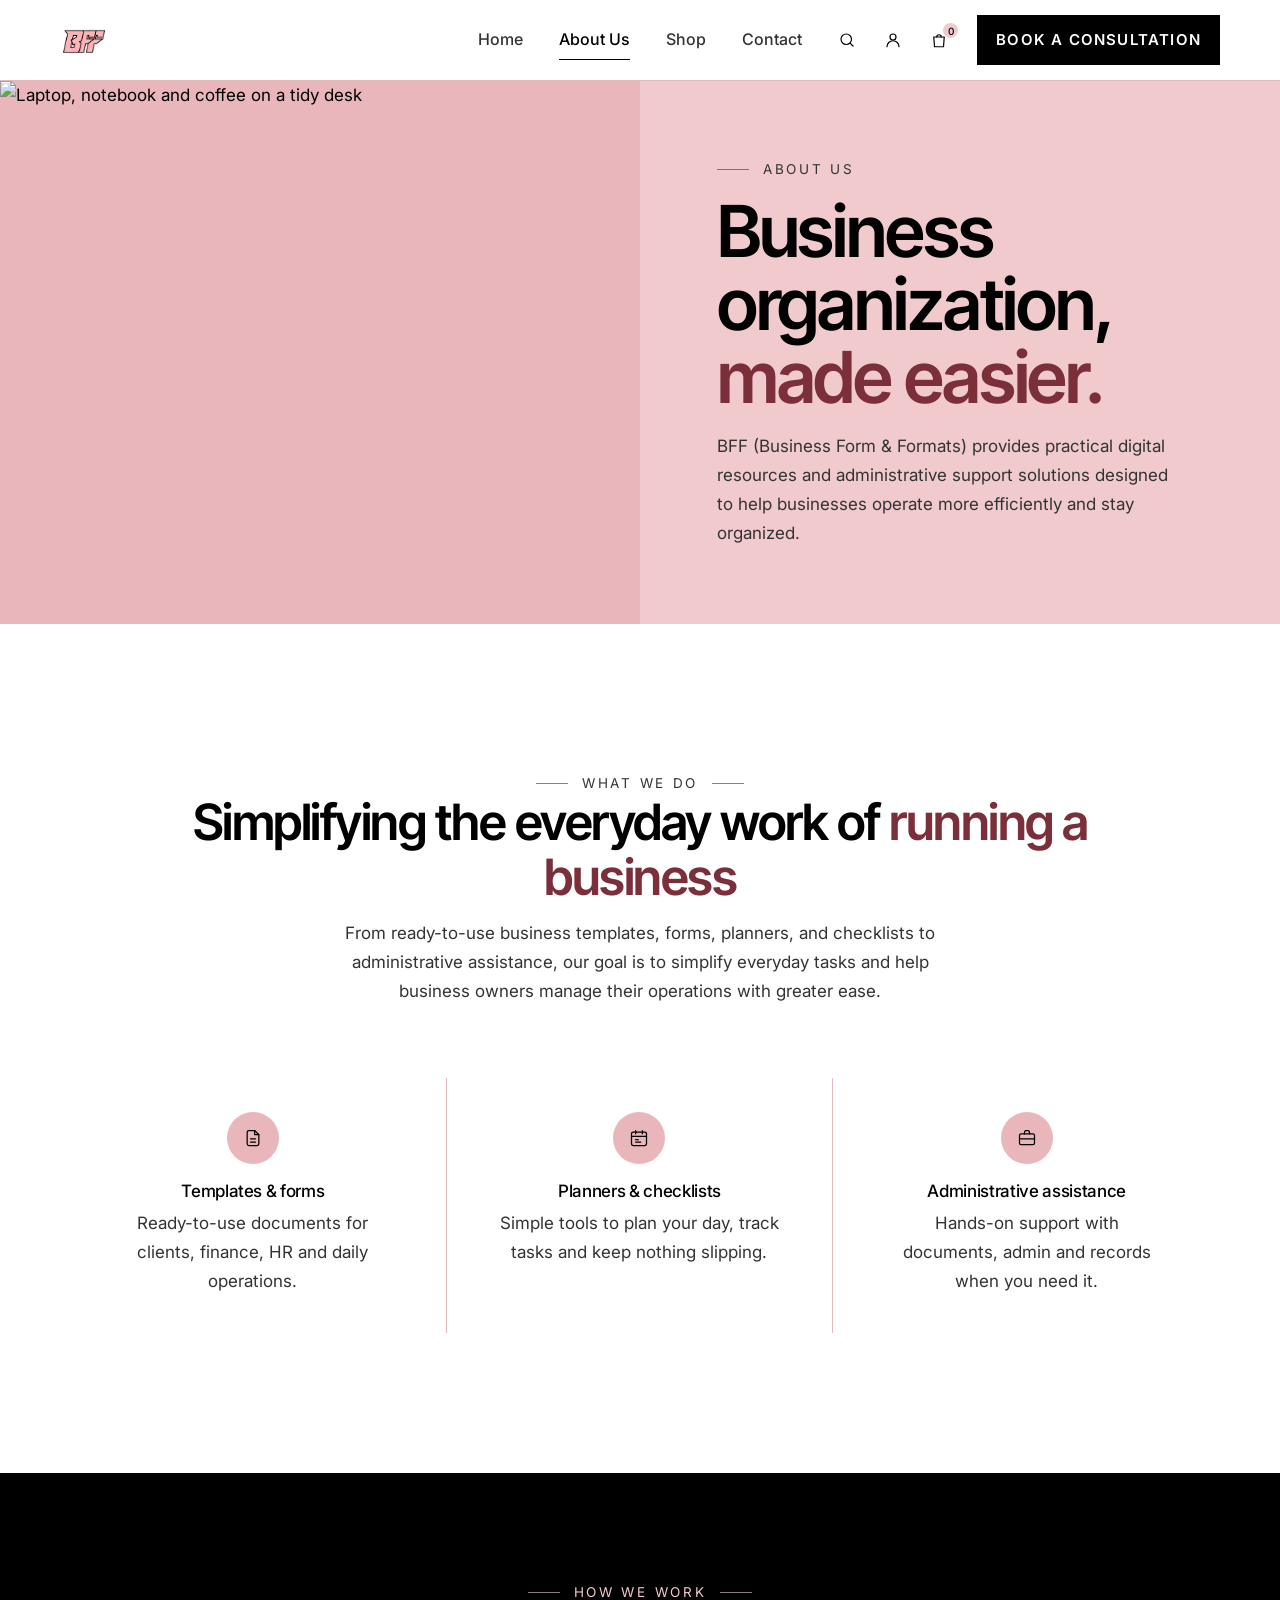
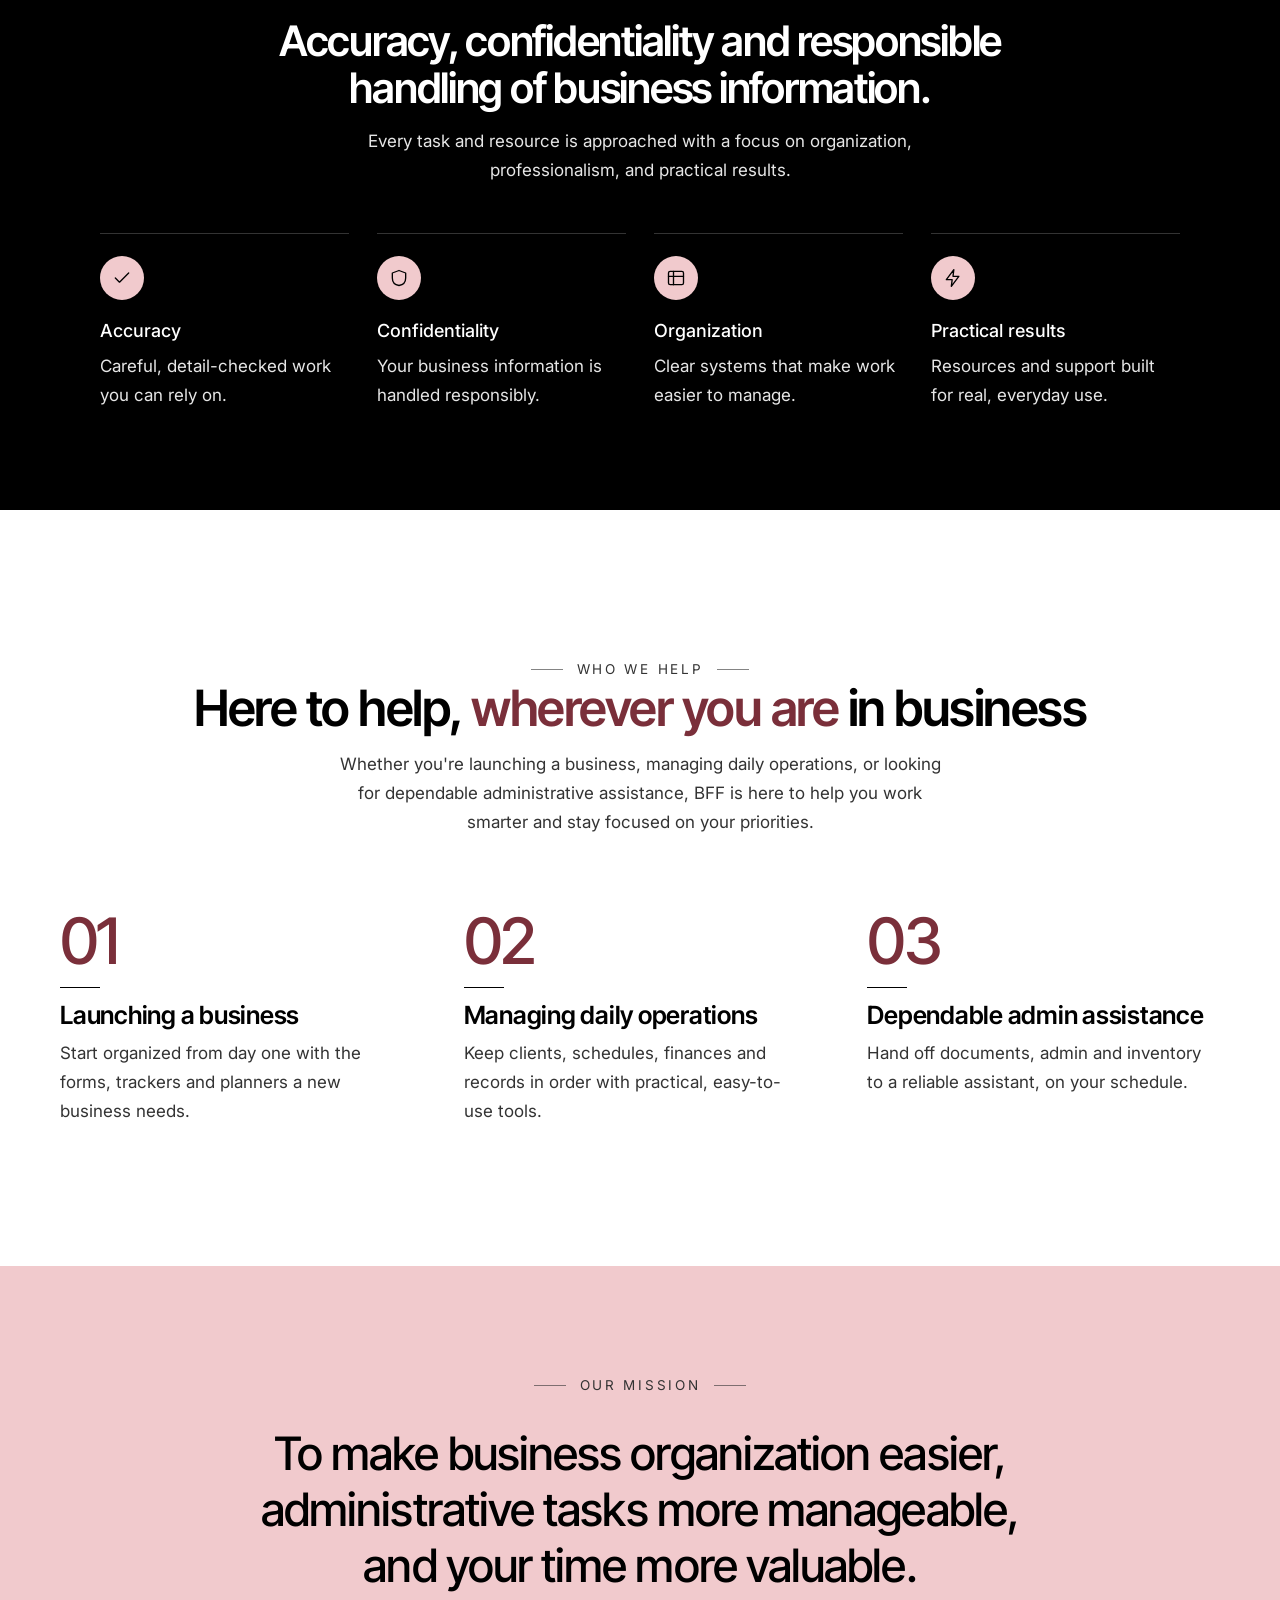
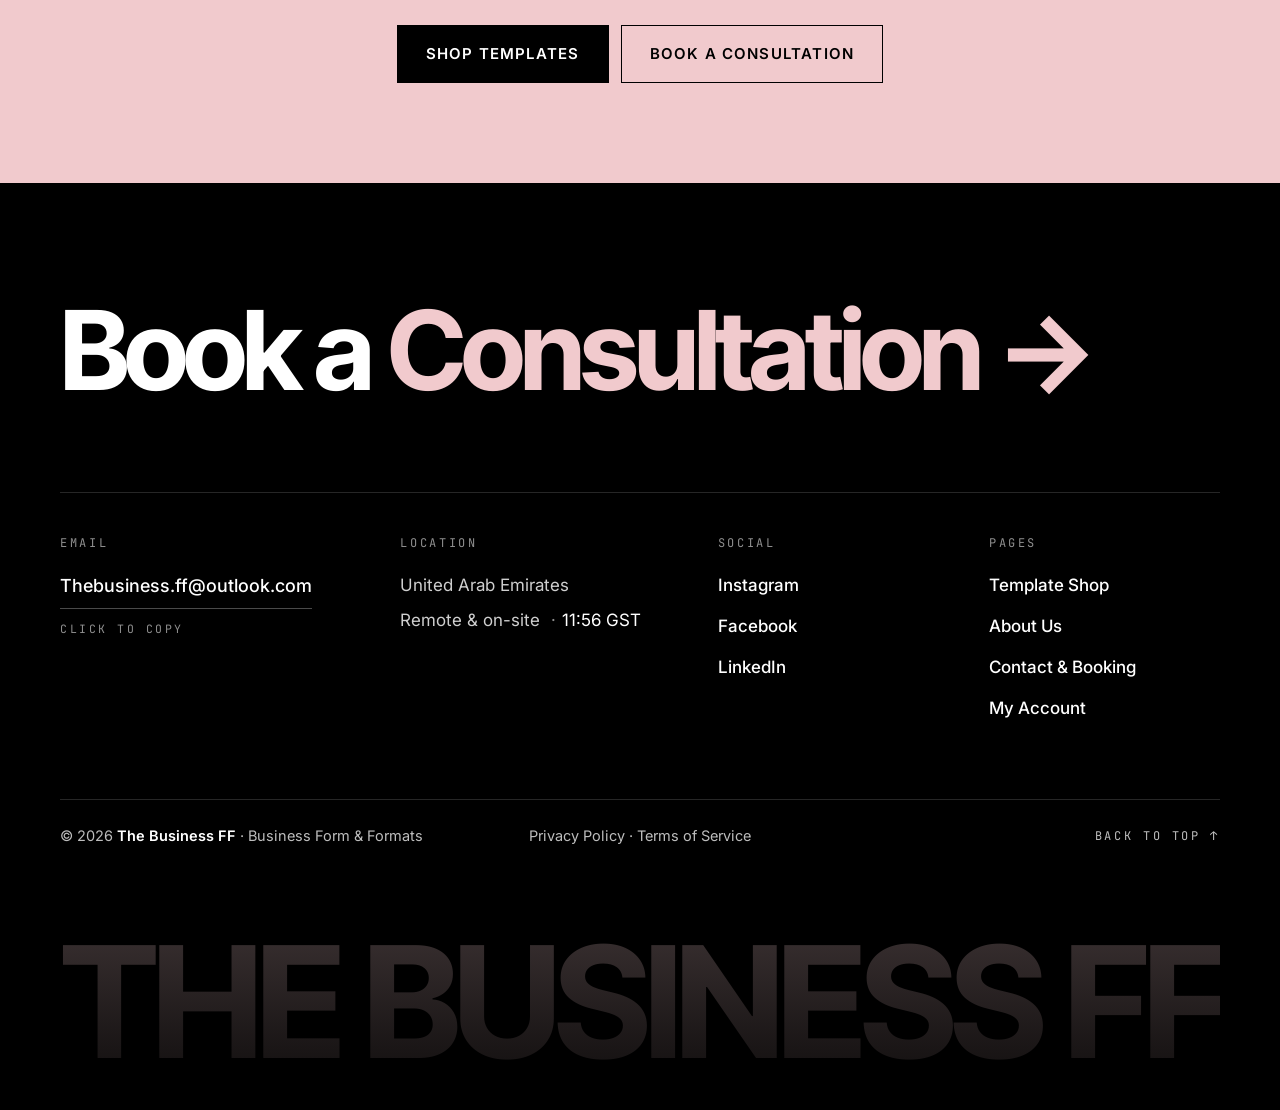
==== commit 9d9b9c16: "Add cart loading state, analytics and confirmation email; remove local files" ====
--- a/about.html
+++ b/about.html
@@ -9,7 +9,9 @@
   <link rel="preconnect" href="https://fonts.googleapis.com" />
   <link rel="preconnect" href="https://fonts.gstatic.com" crossorigin />
   <link href="https://fonts.googleapis.com/css2?family=Inter:wght@400;500;600&family=Inter+Tight:wght@500;600;700&family=JetBrains+Mono:wght@400;500&display=swap" rel="stylesheet" />
-  <link rel="stylesheet" href="css/styles.css?v=20261021e" />
+  <link rel="stylesheet" href="css/styles.css?v=20261025h" />
+  <script>window.va = window.va || function () { (window.vaq = window.vaq || []).push(arguments); };</script>
+  <script defer src="/_vercel/insights/script.js"></script>
 </head>
 <body>
 
@@ -44,6 +46,7 @@
     </div>
   </header>
 
+<!--comment-->
   <main>
     <!-- Hero -->
     <section class="split-hero split-hero--contact">
@@ -172,7 +175,7 @@
         </div>
         <div class="ft__col">
           <p class="ft__label">Location</p>
-          <p class="ft__text">Dubai, United Arab Emirates</p>
+          <p class="ft__text">United Arab Emirates</p>
           <p class="ft__text">Remote &amp; on-site <span class="ft__time" data-dubai-time></span></p>
         </div>
         <div class="ft__col">
@@ -204,8 +207,8 @@
   </footer>
 
   <script src="https://cdn.jsdelivr.net/npm/@supabase/supabase-js@2.45.4/dist/umd/supabase.min.js"></script>
-  <script src="js/auth.js?v=20261021e"></script>
-  <script src="js/shop.js?v=20261021e"></script>
-  <script src="js/main.js?v=20261021e"></script>
+  <script src="js/auth.js?v=20261025h"></script>
+  <script src="js/shop.js?v=20261025h"></script>
+  <script src="js/main.js?v=20261025h"></script>
 </body>
 </html>
--- a/css/styles.css
+++ b/css/styles.css
@@ -713,6 +713,23 @@
 /* ---------- PayPal buttons (cart) ---------- */
 .pay-buttons { min-height: 110px; position: relative; z-index: 0; }
 .pay-buttons__loading { text-align: center; font-size: 15.5px; color: var(--ink-soft); padding: 16px 0; margin: 0; }
+.pay-slot { position: relative; }
+.pay-slot + .pay-slot { margin-top: 12px; }
+/* While PayPal is slow to respond, the clicked button's label is replaced by a spinner in the button's own colours */
+.pay-busy {
+  position: absolute; top: 0; left: 0; right: 0; height: 48px; z-index: 200; /* PayPal's frame is z-index 100 */
+  display: flex; align-items: center; justify-content: center;
+  border-radius: 4px;
+  cursor: progress;
+}
+.pay-slot--paypal .pay-busy { background: #ffc439; color: #003087; }
+.pay-slot--card .pay-busy { background: #2c2e2f; color: #ffffff; }
+.pay-busy__spin {
+  width: 22px; height: 22px; flex: none;
+  border: 3px solid currentColor; border-right-color: transparent; border-radius: 50%;
+  animation: bff-spin 0.7s linear infinite;
+}
+@keyframes bff-spin { to { transform: rotate(360deg); } }
 
 /* ---------- About page ---------- */
 .about-offer .service:nth-last-child(-n + 3) { border-bottom: 0; }
